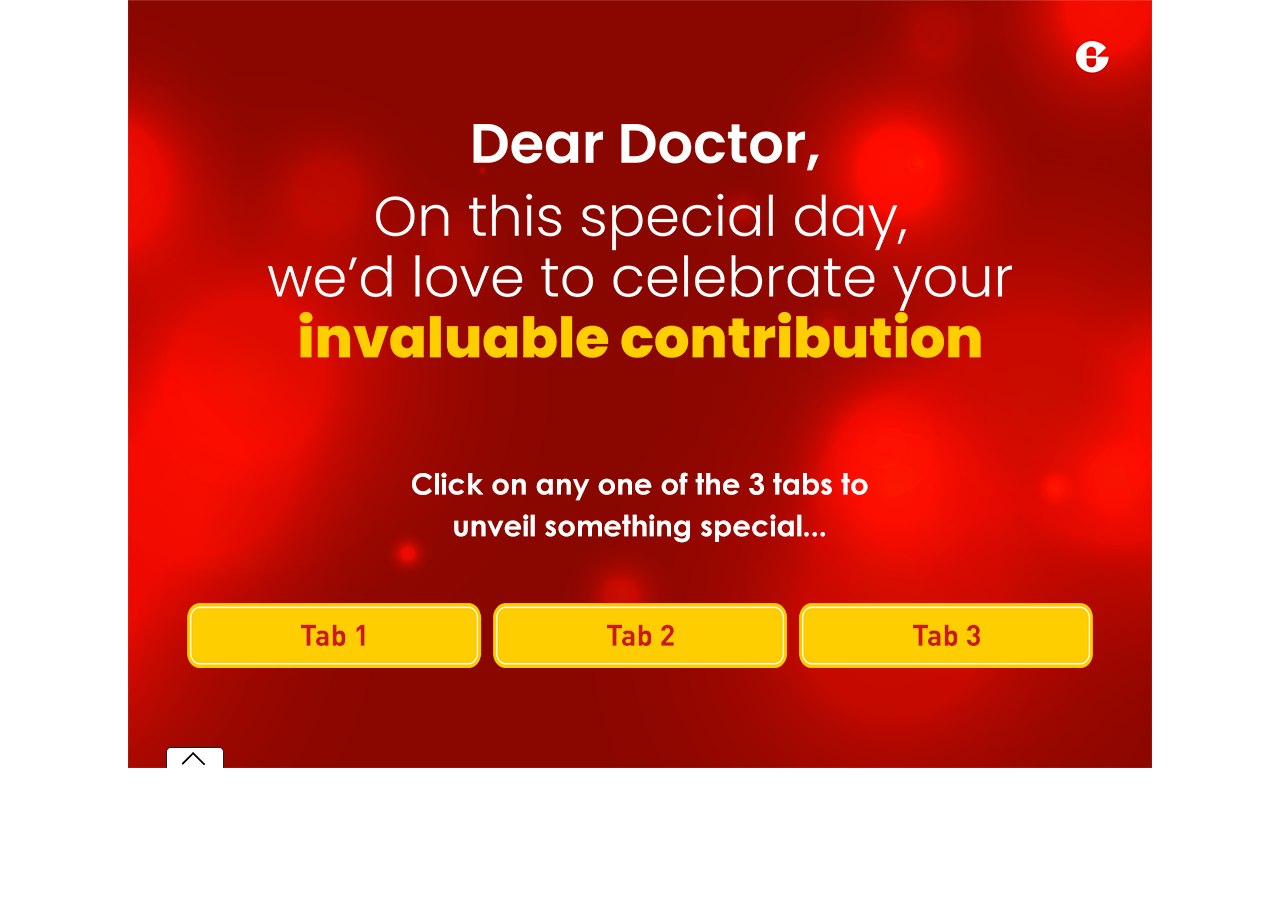
==== index.html @ d842394f "SpinWheel1" ====
<!DOCTYPE html>
<html lang="en">
<head>
<meta charset="UTF-8"/>
<meta http-equiv="cache-control" content="max-age=200"/>
<meta name="viewport" content="initial-scale=1, maximum-scale=1" />
<meta http-equiv="X-UA-Compatible" content="chrome=1">
<title>Telma-CT</title>
<link rel="stylesheet" type="text/css" href="animate.css" media="screen"/>
<link rel="stylesheet" type="text/css" href="global.css" media="screen"/>

<script src="jquery.min.js" type="text/javascript" language="javascript"></script>
<script src="jquery.mobile.custom.min.js" type="text/javascript" language="javascript"></script>
<script src="jquery.touchSwipe.min.js" type="text/javascript" language="javascript"></script>
</head>

<body>
<div id="wrapper" rel="1">
  <div class="menu"> <img src="menu.png" width="37" alt=""> </div>
  <div class="slide_arrow">
    <div class="left_arrow" ><img src="left_arrow.png" alt="previous icon" width="23" height="23" ></div>
    <div class="right_arrow" ><img src="right_arrow.png" alt="next icon" width="23" height="23"></div>
  </div>
  <div id="main_content"></div>
  <div class="reference active">
    <div class="box">
      <div class="slide_jumper">
		  <div class="slides"><img src="thumbs/01.png" alt=""></div>
          <div class="slides"><img src="thumbs/02.png" alt=""></div>
          <div class="slides"><img src="thumbs/03.png" alt=""></div>
          <div class="slides"><img src="thumbs/04.png" alt=""></div>     
      </div>
    </div>
    <div class="box_btn"></div>
  </div>
</div>
<div id="myconsole"></div>
<div id="click_through" > </div>
<script src="global.js" type="text/javascript" language="javascript"></script> 
<script>
var startTime = Date.now();
//step 1:
var temp = localStorage.getItem(currentContentId+"_"+contentName+"_slideNo_1");
	
	if(temp == null){			
			localStorage.setItem(currentContentId+"_"+contentName+"_slideNo_1" ,startTime);
			localStorage.setItem(currentContentId+"_"+contentName+"_totalTime_slideNo_1",0);
			//to capture start time of 1st slide in db format
			var startTime1InDBFormat = currentTimeInDatabaseFormat();
			//alert(startTime1InDBFormat);
			localStorage.setItem(currentContentId+"_"+contentName+"_StartTime_1" ,startTime1InDBFormat);	
	}
//step 1 ends here..

$(document).ready(function(){
  // jQuery(".next").bind(event, function(){
  //     document.location = 'VoltarenVAsb/VoltarenVAsb.html';
  //     });
var selectedContentPath = 'slide1/';
//  document.getElementById("main_content").innerHTML='<object type="text/html" width="1024px" height="768px" data="'+selectedContentPath+"Dlight1.htm"+'"></object>';

//custom slide additional code begins here....

if (typeof(localStorage.getItem("currentcustomslideflag"))!='undefined' && localStorage.getItem("currentcustomslideflag") =='true'){
	var custcomslideid = parseInt(localStorage.getItem("currentcontentcustomslideId")) ;
	
switch(custcomslideid){
	case 1:
	content='<link rel="stylesheet" type="text/css" href="slide1/slide1.css" media="screen"/><div class="background"><img src="slide1/Dashboard.png" width="1024" height="768" alt=""></div><div class="tab1" onclick="checkBtns(1)"><img src="slide1/Tab1.png"></div><div class="tab2" onclick="checkBtns(2)"><img src="slide1/Tab2.png"></div><div class="tab3" onclick="checkBtns(3)"><img src="slide1/Tab3.png"></div>';
	break;
	case 2:
	content='<link rel="stylesheet" type="text/css" href="slide2/slide2.css" media="screen"/><div class="background"><img src="slide2/Board.png" width="1024" height="768"></div><div class="button1" onclick="playVid1()"><img src="slide2/SpinIt1.png"></div><div class="video1"><video onended="myFunction()" id="startVideo" width="1024" height="768"><source src="slide2/Spin1.mp4" type="video/mp4"></video></div><div class="button2" onclick="playVid2()"><img src="slide2/SpinIt2.png"></div><div class="video2"><video onended="myFunction1()" id="midVideo" width="1024" height="768"><source src="slide2/Spin2.mp4" type="video/mp4"></video></div><div class="button3" onclick="playVid3()"><img src="slide2/SpinIt2.png"></div><div class="video3"><video onended="myFunction2()" id="endVideo" width="1024" height="768"><source src="slide2/Spin3.mp4" type="video/mp4"></video></div><audio id="success" src="slide2/Success.mp3" type="audio/mpeg"></audio><div class="success" onclick="brand()"><img src="slide2/Success.png" width="1024" height="768"></div><div class="brand"><img src="slide2/Brand.png" width="1024" height="768"></div>';
	break;
    case 3:
	content='<link rel="stylesheet" type="text/css" href="slide3/slide3.css" media="screen"/><div class="background"><img src="slide3/Board.png" width="1024" height="768"></div><div class="button1" onclick="playVid1()"><img src="slide3/SpinIt1.png"></div><div class="video1"><video onended="myFunction()" id="startVideo" width="1024" height="768"><source src="slide3/Spin1.mp4" type="video/mp4"></video></div><div class="button2" onclick="playVid2()"><img src="slide3/SpinIt2.png"></div><div class="video2"><video onended="myFunction1()" id="midVideo" width="1024" height="768"><source src="slide3/Spin2.mp4" type="video/mp4"></video></div><div class="button3" onclick="playVid3()"><img src="slide3/SpinIt2.png"></div><div class="video3"><video onended="myFunction2()" id="endVideo" width="1024" height="768"><source src="slide3/Spin3.mp4" type="video/mp4"></video></div><audio id="success" src="slide3/Success.mp3" type="audio/mpeg"></audio><div class="success" onclick="brand()"><img src="slide3/Success.png" width="1024" height="768"></div><div class="brand"><img src="slide3/Brand.png" width="1024" height="768"></div>';
	break;
	case 4:
	content='<link rel="stylesheet" type="text/css" href="slide4/slide4.css" media="screen"/><div class="background"><img src="slide4/Board.png" width="1024" height="768"></div><div class="button1" onclick="playVid1()"><img src="slide4/SpinIt1.png"></div><div class="video1"><video onended="myFunction()" id="startVideo" width="1024" height="768"><source src="slide4/Spin1.mp4" type="video/mp4"></video></div><div class="button2" onclick="playVid2()"><img src="slide4/SpinIt2.png"></div><div class="video2"><video onended="myFunction1()" id="midVideo" width="1024" height="768"><source src="slide4/Spin2.mp4" type="video/mp4"></video></div><div class="button3" onclick="playVid3()"><img src="slide4/SpinIt2.png"></div><div class="video3"><video onended="myFunction2()" id="endVideo" width="1024" height="768"><source src="slide4/Spin3.mp4" type="video/mp4"></video></div><audio id="success" src="slide4/Success.mp3" type="audio/mpeg"></audio><div class="success" onclick="brand()"><img src="slide4/Success.png" width="1024" height="768"></div><div class="brand"><img src="slide4/Brand.png" width="1024" height="768"></div>';
	break;
}

	$("#main_content").html(content);
	  localStorage.setItem("gotoNextPrevBrand" ,1);//if one than next if 2 than prev

//custom slide additional code ends here....	 
	 
}else{

$("#main_content").html('<link rel="stylesheet" type="text/css" href="slide1/slide1.css" media="screen"/><div class="background"><img src="slide1/Dashboard.png" width="1024" height="768" alt=""></div><div class="tab1" onclick="checkBtns(1)"><img src="slide1/Tab1.png"></div><div class="tab2" onclick="checkBtns(2)"><img src="slide1/Tab2.png"></div><div class="tab3" onclick="checkBtns(3)"><img src="slide1/Tab3.png"></div>');
}
});
</script> 

</body>
</html>
---- global.css ----
* {
	margin: 0px;
	padding: 0px;
}

body {
	background-color: #fff;
	font-family: 'DINOT', 'Helvetica Neue', sans-serif;
}
#container {
	position: absolute;
	width: 1280px;
	height: 726px;
	background-color: #232E3D;
	font-family: 'DINOT', 'Helvetica Neue', sans-serif;
	overflow: hidden;
}
.bg {
	position: absolute;
	background-position: center top;
	border: 1px solid #ddd;
}
h1, p {
	margin: 0;
	padding: 0;
}
h1 {
	font-family: 'DINOT Medium', 'Helvetica Neue', sans-serif;
	font-size: 19px;
	line-height: 22px;
}
p {
	font-family: 'DINOT Light', 'Helvetica Neue', sans-serif;
	font-size: 15px;
	line-height: 17px;
}
li {
	font-family: 'DINOT', 'Helvetica Neue', sans-serif;
}
sup {
	font-size: 0.5em;
	vertical-align: top;
	position: relative;
	top: 0.8em;
}
strong {
	font-weight: bold;
}
i, em {
	font-style: italic;
}

.clearfix:after {
	content: ".";
	display: block;
	clear: both;
	visibility: hidden;
	line-height: 0;
	height: 0;
}
.clearfix {
	display: inline-block;
}
html[xmlns] .clearfix {
	display: block;
}
* html .clearfix {
	height: 1%;
}
#wrapper {
	width: 100%;
	max-width: 1024px;
	height: 100%;
	min-height: 768px;
	margin: 0 auto;
	background-size: 100% auto;
	position: relative;
	overflow: hidden;
}
#wrapper .left_arrow, #wrapper .right_arrow {
	opacity: 0;
}
#wrapper:hover .left_arrow, #wrapper:hover .right_arrow {
	opacity: 1;
}
.bottomline {
	bottom: 40px;
	left: 120px;
	position: absolute;
}
#wrapper[rel~="2"] {
	width: 100%;
	max-width: 1024px;
	height: 100%;
	min-height: 768px;
	margin: 0 auto;
	background-size: 100% auto;
	position: relative;
	overflow: hidden;
}
.menu {
	position: absolute;
	left: 17px;
	top: 17px;
	display: none;
	visibility: visible;
}
.slide_arrow {
	position: relative;
	top: 380px;
	opacity: .8;
	display: block;
	z-index: 999;
	visibility: visible;
}
.left_arrow {
	float: left;
	position: absolute;
	left: 45px;
	cursor: pointer;
	z-index: 999;
	top: 3px;
	width: 27px;
	height: 52px;
	visibility: visible;
}
.right_arrow {
	float: right;
	position: absolute;
	right: 40px;
	cursor: pointer;
	z-index: 999;
	width: 27px;
	height: 52px;
	visibility: visible;
}
.reference {
	-webkit-transition-duration: 200ms;
	-webkit-transition-timing-function: ease-in;
	-webkit-transition-property: bottom;
}
.reference .box {
	position: absolute;
	width: 1024px;
	margin: 0 auto;
	padding: 0px 0px 0px;
	border: 1px solid #ccc;	
	-webkit-box-sizing: border-box;
	-moz-box-sizing: border-box;
	box-sizing: border-box;
	background: -moz-linear-gradient(top, rgba(252,255,244,0.9) 0%, rgba(251,254,244,0.9) 1%, rgba(234,234,234,0.9) 34%, rgba(196,196,196,0.9) 100%);
	background: -webkit-linear-gradient(top, rgba(252,255,244,0.9) 0%,rgba(251,254,244,0.9) 1%,rgba(234,234,234,0.9) 34%,rgba(196,196,196,0.9) 100%);
	background: linear-gradient(to bottom, rgba(252,255,244,0.9) 0%,rgba(251,254,244,0.9) 1%,rgba(234,234,234,0.9) 34%,rgba(196,196,196,0.9) 100%);
	filter: progid:DXImageTransform.Microsoft.gradient( startColorstr='#e6fcfff4', endColorstr='#e6c4c4c4',GradientType=0 );
	bottom: -25%;
	left: 0;
	overflow-x: auto;
	overflow-y: hidden;
	white-space: nowrap;
	-webkit-transition: bottom 5s, -webkit-transform 2s;
	transition: bottom 1s, -webkit-transform 2s;
	visibility: visible;
	z-index: 999;
}
.slide_jumper {
	height: 135px;
    overflow-x: auto;
    overflow-y: hidden;
    white-space: nowrap;
    padding: 10px 10px 10px 10px;
    box-shadow: inset 0px 0px 18px rgba(0, 0, 0, 0.35);
}
.slides {
	margin: 0 5px;
	display: inline-block;
	white-space: nowrap;
	width: 180px;
	vertical-align: top;
	padding: 4px;
	background-color: rgba(0, 163, 228, 0.4);
	box-sizing: border-box;
	-moz-box-sizing: border-box;
	-webkit-box-sizing: border-box;cursor:pointer;
}
.slides:first-child {
	margin-left: 5px;
}
.slides:last-child {
	margin-right: 0;
}
.slides.active {
	background-color: #0674bc;
}
.box_btn {
	background-color: #FFFFFF;
	background-image: url(open.png);
	background-position: 1px -1px;
	background-repeat: no-repeat;
	position: absolute;
	bottom: 0px;
	left: 38px;
	display: block;
	width: 56px;
	height: 20px;
	border-radius: 5px 5px 0 0;
	border: 1px solid #231F20;
	border-bottom: none;
	cursor:pointer;
	-webkit-transition: bottom 1s, -webkit-transform 2s;
	transition: bottom 1s, -webkit-transform 2s;
	visibility: visible;
	z-index: 999;
}
.reference.active {
	bottom: 0%;
}
.reference.active .box {
	bottom: 0;
}
.reference .box > .slide_jumper > .slides > img {
	width: 100%;
	display: block;
}
.active > .box_btn {
	background-image: url(close.png);
	bottom: 157px;
}
#myconsole {
	display: none;
	position: fixed;
	top: 0;
	left: 0;
	width: 25%;
	height: 150px;
	overflow: auto;
	border: 1px solid red;
	background-color: rgba(0,0,0,0.5);
	color: #ffffff;
}
---- slide1/slide1.css ----
* {
	margin: 0px;
	padding: 0px;
}

.background {
	position: absolute;
	width: 1024px;
	height: 768px;
	z-index: 1;
}

.tab1 {
	position: absolute;
  left: 59px;
  top: 603px;
  width: 295px;
  height: 65px;
	animation: zoomIn 0.5s;
    animation-delay: 0s;
    animation-fill-mode: both;
	z-index: 8;
}

.tab2 {
	position: absolute;
  left: 365px;
  top: 603px;
  width: 295px;
  height: 65px;
	animation: zoomIn 0.5s;
    animation-delay: 0s;
    animation-fill-mode: both;
	z-index: 8;
}

.tab3 {
	position: absolute;
  left: 670px;
  top: 603px;
  width: 295px;
  height: 65px;
	animation: zoomIn 0.5s;
    animation-delay: 0s;
    animation-fill-mode: both;
	z-index: 8;
}

@keyframes flashLong {
  0%,  100% {
    opacity: 0;
  }

  25%, 50%, 75% {
    opacity: 1;
  }
}
---- slide2/slide2.css ----
* {
	margin: 0px;
	padding: 0px;
}

.background {
	position: absolute;
	width: 1024px;
	height: 768px;
	z-index: 1;
}

.success {
	position: absolute;
	width: 1024px;
	height: 768px;
	display: none;
	z-index: 20;
}

.brand {
	position: absolute;
	width: 1024px;
	height: 768px;
	display: none;
	z-index: 25;
}

.button1 {
	position: absolute;
  left: 331px;
  top: 569px;
  width: 361px;
  height: 68px;
  	animation: pulse 1s infinite;
    animation-delay: 0s;
    animation-fill-mode: both;
	z-index: 777;
}

.video1 {
	position: absolute;
	width: 1024px;
	height: 670px;
	display: none;
	z-index:5;
}

.button2 {
	position: absolute;
  left: 739px;
  top: 263px;
  width: 193px;
  height: 143px;
	display: none;
	animation: pulse 1s infinite;
    animation-delay: 0s;
    animation-fill-mode: both;
	z-index: 888;
}

.video2 {
	position: absolute;
	width: 1024px;
	height: 670px;
	display: none;
	z-index:10;
}

.button3 {
	position: absolute;
  left: 739px;
  top: 263px;
  width: 193px;
  height: 143px;
	display: none;
	animation: pulse 1s infinite;
    animation-delay: 0s;
    animation-fill-mode: both;
	z-index: 999;
}

.video3 {
	position: absolute;
	width: 1024px;
	height: 670px;
	display: none;
	z-index:15;
}
---- slide3/slide3.css ----
* {
	margin: 0px;
	padding: 0px;
}

.background {
	position: absolute;
	width: 1024px;
	height: 768px;
	z-index: 1;
}

.success {
	position: absolute;
	width: 1024px;
	height: 768px;
	display: none;
	z-index: 20;
}

.brand {
	position: absolute;
	width: 1024px;
	height: 768px;
	display: none;
	z-index: 25;
}

.button1 {
	position: absolute;
  left: 331px;
  top: 569px;
  width: 361px;
  height: 68px;
  	animation: pulse 1s infinite;
    animation-delay: 0s;
    animation-fill-mode: both;
	z-index: 777;
}

.video1 {
	position: absolute;
	width: 1024px;
	height: 670px;
	display: none;
	z-index:5;
}

.button2 {
	position: absolute;
  left: 739px;
  top: 263px;
  width: 193px;
  height: 143px;
	display: none;
	animation: pulse 1s infinite;
    animation-delay: 0s;
    animation-fill-mode: both;
	z-index: 888;
}

.video2 {
	position: absolute;
	width: 1024px;
	height: 670px;
	display: none;
	z-index:10;
}

.button3 {
	position: absolute;
  left: 739px;
  top: 263px;
  width: 193px;
  height: 143px;
	display: none;
	animation: pulse 1s infinite;
    animation-delay: 0s;
    animation-fill-mode: both;
	z-index: 999;
}

.video3 {
	position: absolute;
	width: 1024px;
	height: 670px;
	display: none;
	z-index:15;
}
---- slide4/slide4.css ----
* {
	margin: 0px;
	padding: 0px;
}

.background {
	position: absolute;
	width: 1024px;
	height: 768px;
	z-index: 1;
}

.success {
	position: absolute;
	width: 1024px;
	height: 768px;
	display: none;
	z-index: 20;
}

.brand {
	position: absolute;
	width: 1024px;
	height: 768px;
	display: none;
	z-index: 25;
}

.button1 {
	position: absolute;
  left: 331px;
  top: 569px;
  width: 361px;
  height: 68px;
  	animation: pulse 1s infinite;
    animation-delay: 0s;
    animation-fill-mode: both;
	z-index: 777;
}

.video1 {
	position: absolute;
	width: 1024px;
	height: 670px;
	display: none;
	z-index:5;
}

.button2 {
	position: absolute;
  left: 739px;
  top: 263px;
  width: 193px;
  height: 143px;
	display: none;
	animation: pulse 1s infinite;
    animation-delay: 0s;
    animation-fill-mode: both;
	z-index: 888;
}

.video2 {
	position: absolute;
	width: 1024px;
	height: 670px;
	display: none;
	z-index:10;
}

.button3 {
	position: absolute;
  left: 739px;
  top: 263px;
  width: 193px;
  height: 143px;
	display: none;
	animation: pulse 1s infinite;
    animation-delay: 0s;
    animation-fill-mode: both;
	z-index: 999;
}

.video3 {
	position: absolute;
	width: 1024px;
	height: 670px;
	display: none;
	z-index:15;
}
---- slide1/slide1.css ----
* {
	margin: 0px;
	padding: 0px;
}

.background {
	position: absolute;
	width: 1024px;
	height: 768px;
	z-index: 1;
}

.tab1 {
	position: absolute;
  left: 59px;
  top: 603px;
  width: 295px;
  height: 65px;
	animation: zoomIn 0.5s;
    animation-delay: 0s;
    animation-fill-mode: both;
	z-index: 8;
}

.tab2 {
	position: absolute;
  left: 365px;
  top: 603px;
  width: 295px;
  height: 65px;
	animation: zoomIn 0.5s;
    animation-delay: 0s;
    animation-fill-mode: both;
	z-index: 8;
}

.tab3 {
	position: absolute;
  left: 670px;
  top: 603px;
  width: 295px;
  height: 65px;
	animation: zoomIn 0.5s;
    animation-delay: 0s;
    animation-fill-mode: both;
	z-index: 8;
}

@keyframes flashLong {
  0%,  100% {
    opacity: 0;
  }

  25%, 50%, 75% {
    opacity: 1;
  }
}
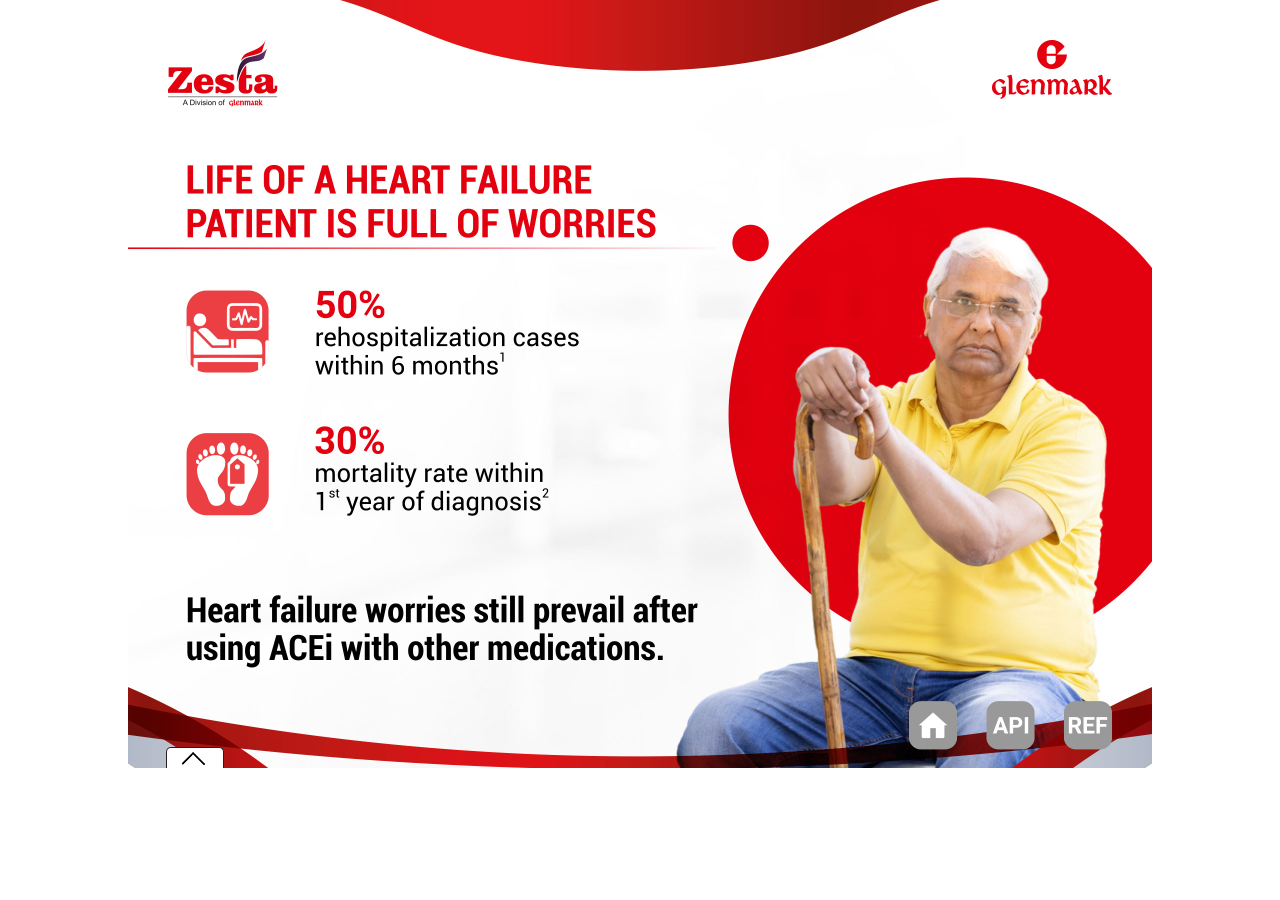
==== commit ff01beb2: "SacuVD" ====
--- a/index.html
+++ b/index.html
@@ -5,7 +5,7 @@
 <meta http-equiv="cache-control" content="max-age=200"/>
 <meta name="viewport" content="initial-scale=1, maximum-scale=1" />
 <meta http-equiv="X-UA-Compatible" content="chrome=1">
-<title>Telma-CT</title>
+<title>Glenmark</title>
 <link rel="stylesheet" type="text/css" href="animate.css" media="screen"/>
 <link rel="stylesheet" type="text/css" href="global.css" media="screen"/>
 
@@ -16,7 +16,6 @@
 
 <body>
 <div id="wrapper" rel="1">
-  <div class="menu"> <img src="menu.png" width="37" alt=""> </div>
   <div class="slide_arrow">
     <div class="left_arrow" ><img src="left_arrow.png" alt="previous icon" width="23" height="23" ></div>
     <div class="right_arrow" ><img src="right_arrow.png" alt="next icon" width="23" height="23"></div>
@@ -28,7 +27,11 @@
 		  <div class="slides"><img src="thumbs/01.png" alt=""></div>
           <div class="slides"><img src="thumbs/02.png" alt=""></div>
           <div class="slides"><img src="thumbs/03.png" alt=""></div>
-          <div class="slides"><img src="thumbs/04.png" alt=""></div>     
+          <div class="slides"><img src="thumbs/04.png" alt=""></div>
+          <div class="slides"><img src="thumbs/05.png" alt=""></div>
+          <div class="slides"><img src="thumbs/06.png" alt=""></div>
+          <div class="slides"><img src="thumbs/07.png" alt=""></div>
+          <div class="slides"><img src="thumbs/08.png" alt=""></div>
       </div>
     </div>
     <div class="box_btn"></div>
@@ -66,16 +69,28 @@
 	
 switch(custcomslideid){
 	case 1:
-	content='<link rel="stylesheet" type="text/css" href="slide1/slide1.css" media="screen"/><div class="background"><img src="slide1/Dashboard.png" width="1024" height="768" alt=""></div><div class="tab1" onclick="checkBtns(1)"><img src="slide1/Tab1.png"></div><div class="tab2" onclick="checkBtns(2)"><img src="slide1/Tab2.png"></div><div class="tab3" onclick="checkBtns(3)"><img src="slide1/Tab3.png"></div>';
+	content='<link rel="stylesheet" type="text/css" href="slide1/slide1.css" media="screen"/><div class="background"><img src="slide1/1.jpg" width="1024" height="768" alt=""></div><div class="hit_1"><img src="slide8/3.png" width="1024" height="768" alt=""/></div><div class="hit_pop1" onclick="hit_pop1()"></div><div class="hit_2"><img src="slide1/2.png" width="1024" height="768" alt=""/></div><div class="hit_pop2" onclick="hit_pop2()"></div><div class="hit_close1" onclick="hit_close1()"></div><div class="takeCover" onclick="takeCover();"></div>';
 	break;
 	case 2:
-	content='<link rel="stylesheet" type="text/css" href="slide2/slide2.css" media="screen"/><div class="background"><img src="slide2/Board.png" width="1024" height="768"></div><div class="button1" onclick="playVid1()"><img src="slide2/SpinIt1.png"></div><div class="video1"><video onended="myFunction()" id="startVideo" width="1024" height="768"><source src="slide2/Spin1.mp4" type="video/mp4"></video></div><div class="button2" onclick="playVid2()"><img src="slide2/SpinIt2.png"></div><div class="video2"><video onended="myFunction1()" id="midVideo" width="1024" height="768"><source src="slide2/Spin2.mp4" type="video/mp4"></video></div><div class="button3" onclick="playVid3()"><img src="slide2/SpinIt2.png"></div><div class="video3"><video onended="myFunction2()" id="endVideo" width="1024" height="768"><source src="slide2/Spin3.mp4" type="video/mp4"></video></div><audio id="success" src="slide2/Success.mp3" type="audio/mpeg"></audio><div class="success" onclick="brand()"><img src="slide2/Success.png" width="1024" height="768"></div><div class="brand"><img src="slide2/Brand.png" width="1024" height="768"></div>';
+	content='<link rel="stylesheet" type="text/css" href="slide1/slide1.css" media="screen"/><div class="background"><img src="slide2/1.jpg" width="1024" height="768" alt=""></div><div class="hit_1"><img src="slide8/3.png" width="1024" height="768" alt=""/></div><div class="hit_pop1" onclick="hit_pop1()"></div><div class="hit_2"><img src="slide2/2.png" width="1024" height="768" alt=""/></div><div class="hit_pop2" onclick="hit_pop2()"></div><div class="hit_close1" onclick="hit_close1()"></div><div class="takeCover" onclick="takeCover();"></div>';
 	break;
-    case 3:
-	content='<link rel="stylesheet" type="text/css" href="slide3/slide3.css" media="screen"/><div class="background"><img src="slide3/Board.png" width="1024" height="768"></div><div class="button1" onclick="playVid1()"><img src="slide3/SpinIt1.png"></div><div class="video1"><video onended="myFunction()" id="startVideo" width="1024" height="768"><source src="slide3/Spin1.mp4" type="video/mp4"></video></div><div class="button2" onclick="playVid2()"><img src="slide3/SpinIt2.png"></div><div class="video2"><video onended="myFunction1()" id="midVideo" width="1024" height="768"><source src="slide3/Spin2.mp4" type="video/mp4"></video></div><div class="button3" onclick="playVid3()"><img src="slide3/SpinIt2.png"></div><div class="video3"><video onended="myFunction2()" id="endVideo" width="1024" height="768"><source src="slide3/Spin3.mp4" type="video/mp4"></video></div><audio id="success" src="slide3/Success.mp3" type="audio/mpeg"></audio><div class="success" onclick="brand()"><img src="slide3/Success.png" width="1024" height="768"></div><div class="brand"><img src="slide3/Brand.png" width="1024" height="768"></div>';
+	case 3:
+	content='<link rel="stylesheet" type="text/css" href="slide1/slide1.css" media="screen"/><div class="background"><img src="slide3/1.jpg" width="1024" height="768" alt=""></div><div class="hit_1"><img src="slide8/3.png" width="1024" height="768" alt=""/></div><div class="hit_pop1" onclick="hit_pop1()"></div><div class="hit_2"><img src="slide3/2.png" width="1024" height="768" alt=""/></div><div class="hit_pop2" onclick="hit_pop2()"></div><div class="hit_close1" onclick="hit_close1()"></div><div class="takeCover" onclick="takeCover();"></div>';
 	break;
 	case 4:
-	content='<link rel="stylesheet" type="text/css" href="slide4/slide4.css" media="screen"/><div class="background"><img src="slide4/Board.png" width="1024" height="768"></div><div class="button1" onclick="playVid1()"><img src="slide4/SpinIt1.png"></div><div class="video1"><video onended="myFunction()" id="startVideo" width="1024" height="768"><source src="slide4/Spin1.mp4" type="video/mp4"></video></div><div class="button2" onclick="playVid2()"><img src="slide4/SpinIt2.png"></div><div class="video2"><video onended="myFunction1()" id="midVideo" width="1024" height="768"><source src="slide4/Spin2.mp4" type="video/mp4"></video></div><div class="button3" onclick="playVid3()"><img src="slide4/SpinIt2.png"></div><div class="video3"><video onended="myFunction2()" id="endVideo" width="1024" height="768"><source src="slide4/Spin3.mp4" type="video/mp4"></video></div><audio id="success" src="slide4/Success.mp3" type="audio/mpeg"></audio><div class="success" onclick="brand()"><img src="slide4/Success.png" width="1024" height="768"></div><div class="brand"><img src="slide4/Brand.png" width="1024" height="768"></div>';
+	content='<link rel="stylesheet" type="text/css" href="slide1/slide1.css" media="screen"/><div class="background"><img src="slide4/1.jpg" width="1024" height="768" alt=""></div><div class="hit_1"><img src="slide8/3.png" width="1024" height="768" alt=""/></div><div class="hit_pop1" onclick="hit_pop1()"></div><div class="hit_2"><img src="slide4/2.png" width="1024" height="768" alt=""/></div><div class="hit_pop2" onclick="hit_pop2()"></div><div class="hit_close1" onclick="hit_close1()"></div><div class="takeCover" onclick="takeCover();"></div>';
+	break;
+	case 5:
+	content='<link rel="stylesheet" type="text/css" href="slide1/slide1.css" media="screen"/><div class="background"><img src="slide5/1.jpg" width="1024" height="768" alt=""></div><div class="hit_1"><img src="slide8/3.png" width="1024" height="768" alt=""/></div><div class="hit_pop1" onclick="hit_pop1()"></div><div class="hit_close1" onclick="hit_close1()"></div><div class="takeCover" onclick="takeCover();"></div>';
+	break;
+	case 6:
+	content='<link rel="stylesheet" type="text/css" href="slide1/slide1.css" media="screen"/><div class="background"><img src="slide6/1.jpg" width="1024" height="768" alt=""></div><div class="hit_1"><img src="slide8/3.png" width="1024" height="768" alt=""/></div><div class="hit_pop1" onclick="hit_pop1()"></div><div class="hit_close1" onclick="hit_close1()"></div><div class="takeCover" onclick="takeCover();"></div>';
+	break;
+	case 7:
+	content='<link rel="stylesheet" type="text/css" href="slide1/slide1.css" media="screen"/><div class="background"><img src="slide7/1.jpg" width="1024" height="768" alt=""></div><div class="hit_1"><img src="slide8/3.png" width="1024" height="768" alt=""/></div><div class="hit_pop1" onclick="hit_pop1()"></div><div class="hit_3"><img src="slide7/2.png" width="1024" height="768" alt=""/></div><div class="hit_pop3" onclick="hit_pop3()"></div><div class="hit_4"><img src="slide7/3.png" width="1024" height="768" alt=""/></div><div class="hit_pop4" onclick="hit_pop4()"></div><div class="hit_close1" onclick="hit_close1()"></div><div class="takeCover" onclick="takeCover();"></div>';
+	break;
+	case 8:
+	content='<link rel="stylesheet" type="text/css" href="slide1/slide1.css" media="screen"/><div class="background"><img src="slide8/1.jpg" width="1024" height="768" alt=""></div><div class="hit_1"><img src="slide8/3.png" width="1024" height="768" alt=""/></div><div class="hit_pop1" onclick="hit_pop1()"></div><div class="hit_2"><img src="slide8/2.png" width="1024" height="768" alt=""/></div><div class="hit_pop2" onclick="hit_pop2()"></div><div class="hit_close1" onclick="hit_close1()"></div><div class="takeCover" onclick="takeCover();"></div>';
 	break;
 }
 
@@ -86,7 +101,7 @@
 	 
 }else{
 
-$("#main_content").html('<link rel="stylesheet" type="text/css" href="slide1/slide1.css" media="screen"/><div class="background"><img src="slide1/Dashboard.png" width="1024" height="768" alt=""></div><div class="tab1" onclick="checkBtns(1)"><img src="slide1/Tab1.png"></div><div class="tab2" onclick="checkBtns(2)"><img src="slide1/Tab2.png"></div><div class="tab3" onclick="checkBtns(3)"><img src="slide1/Tab3.png"></div>');
+$("#main_content").html('<link rel="stylesheet" type="text/css" href="slide1/slide1.css" media="screen"/><div class="background"><img src="slide1/1.jpg" width="1024" height="768" alt=""></div><div class="hit_1"><img src="slide8/3.png" width="1024" height="768" alt=""/></div><div class="hit_pop1" onclick="hit_pop1()"></div><div class="hit_2"><img src="slide1/2.png" width="1024" height="768" alt=""/></div><div class="hit_pop2" onclick="hit_pop2()"></div><div class="hit_close1" onclick="hit_close1()"></div><div class="takeCover" onclick="takeCover();"></div>');
 }
 });
 </script> 
--- a/slide1/slide1.css
+++ b/slide1/slide1.css
@@ -10,48 +10,99 @@
 	z-index: 1;
 }
 
-.tab1 {
+.takeCover {
 	position: absolute;
-  left: 59px;
-  top: 603px;
-  width: 295px;
-  height: 65px;
-	animation: zoomIn 0.5s;
-    animation-delay: 0s;
-    animation-fill-mode: both;
-	z-index: 8;
+  left: 767px;
+  top: 653px;
+  width: 75px;
+  height: 115px;
+	z-index: 10;
 }
 
-.tab2 {
-	position: absolute;
-  left: 365px;
-  top: 603px;
-  width: 295px;
-  height: 65px;
-	animation: zoomIn 0.5s;
-    animation-delay: 0s;
-    animation-fill-mode: both;
-	z-index: 8;
+.hit_1, .hit_2, .hit_3, .hit_4, .hit_5, .hit_6, .hit_7, .hit_8  {
+  position: absolute;
+  width: 1024px;
+  height: 768px;
+  display: none;
+  z-index: 15;
 }
 
-.tab3 {
+.hit_pop1 {
 	position: absolute;
-  left: 670px;
-  top: 603px;
-  width: 295px;
-  height: 65px;
-	animation: zoomIn 0.5s;
-    animation-delay: 0s;
-    animation-fill-mode: both;
-	z-index: 8;
+  left: 845px;
+  top: 653px;
+  width: 75px;
+  height: 115px;
+	z-index: 10;
 }
 
-@keyframes flashLong {
-  0%,  100% {
-    opacity: 0;
-  }
+.hit_pop2 {
+	position: absolute;
+  left: 923px;
+  top: 653px;
+  width: 75px;
+  height: 115px;
+	z-index: 10;
+}
 
-  25%, 50%, 75% {
-    opacity: 1;
-  }
+.hit_pop3 {
+	position: absolute;
+  left: 120px;
+  top: 462px;
+  width: 323px;
+  height: 221px;
+	z-index: 10;
 }
+
+.hit_pop4 {
+	position: absolute;
+  left: 595px;
+  top: 462px;
+  width: 323px;
+  height: 221px;
+	z-index: 10;
+}
+
+.hit_pop5 {
+	position: absolute;
+  left: 732px;
+  top: 410px;
+  width: 232px;
+  height: 62px;
+	z-index: 10;
+}
+
+.hit_pop6 {
+	position: absolute;
+  left: 732px;
+  top: 484px;
+  width: 232px;
+  height: 62px;
+	z-index: 10;
+}
+
+.hit_pop7 {
+	position: absolute;
+  left: 732px;
+  top: 559px;
+  width: 232px;
+  height: 62px;
+	z-index: 10;
+}
+
+.hit_pop8 {
+	position: absolute;
+  left: 612px;
+  top: 629px;
+  width: 232px;
+  height: 62px;
+	z-index: 10;
+}
+
+.hit_close1 {
+	position: absolute;
+	width: 1024px;
+	height: 768px;
+	display: none;
+	z-index: 20;
+}--- a/slide1/slide1.css
+++ b/slide1/slide1.css
@@ -10,48 +10,99 @@
 	z-index: 1;
 }
 
-.tab1 {
+.takeCover {
 	position: absolute;
-  left: 59px;
-  top: 603px;
-  width: 295px;
-  height: 65px;
-	animation: zoomIn 0.5s;
-    animation-delay: 0s;
-    animation-fill-mode: both;
-	z-index: 8;
+  left: 767px;
+  top: 653px;
+  width: 75px;
+  height: 115px;
+	z-index: 10;
 }
 
-.tab2 {
-	position: absolute;
-  left: 365px;
-  top: 603px;
-  width: 295px;
-  height: 65px;
-	animation: zoomIn 0.5s;
-    animation-delay: 0s;
-    animation-fill-mode: both;
-	z-index: 8;
+.hit_1, .hit_2, .hit_3, .hit_4, .hit_5, .hit_6, .hit_7, .hit_8  {
+  position: absolute;
+  width: 1024px;
+  height: 768px;
+  display: none;
+  z-index: 15;
 }
 
-.tab3 {
+.hit_pop1 {
 	position: absolute;
-  left: 670px;
-  top: 603px;
-  width: 295px;
-  height: 65px;
-	animation: zoomIn 0.5s;
-    animation-delay: 0s;
-    animation-fill-mode: both;
-	z-index: 8;
+  left: 845px;
+  top: 653px;
+  width: 75px;
+  height: 115px;
+	z-index: 10;
 }
 
-@keyframes flashLong {
-  0%,  100% {
-    opacity: 0;
-  }
+.hit_pop2 {
+	position: absolute;
+  left: 923px;
+  top: 653px;
+  width: 75px;
+  height: 115px;
+	z-index: 10;
+}
 
-  25%, 50%, 75% {
-    opacity: 1;
-  }
+.hit_pop3 {
+	position: absolute;
+  left: 120px;
+  top: 462px;
+  width: 323px;
+  height: 221px;
+	z-index: 10;
 }
+
+.hit_pop4 {
+	position: absolute;
+  left: 595px;
+  top: 462px;
+  width: 323px;
+  height: 221px;
+	z-index: 10;
+}
+
+.hit_pop5 {
+	position: absolute;
+  left: 732px;
+  top: 410px;
+  width: 232px;
+  height: 62px;
+	z-index: 10;
+}
+
+.hit_pop6 {
+	position: absolute;
+  left: 732px;
+  top: 484px;
+  width: 232px;
+  height: 62px;
+	z-index: 10;
+}
+
+.hit_pop7 {
+	position: absolute;
+  left: 732px;
+  top: 559px;
+  width: 232px;
+  height: 62px;
+	z-index: 10;
+}
+
+.hit_pop8 {
+	position: absolute;
+  left: 612px;
+  top: 629px;
+  width: 232px;
+  height: 62px;
+	z-index: 10;
+}
+
+.hit_close1 {
+	position: absolute;
+	width: 1024px;
+	height: 768px;
+	display: none;
+	z-index: 20;
+}--- a/slide1/slide1.css
+++ b/slide1/slide1.css
@@ -10,48 +10,99 @@
 	z-index: 1;
 }
 
-.tab1 {
+.takeCover {
 	position: absolute;
-  left: 59px;
-  top: 603px;
-  width: 295px;
-  height: 65px;
-	animation: zoomIn 0.5s;
-    animation-delay: 0s;
-    animation-fill-mode: both;
-	z-index: 8;
+  left: 767px;
+  top: 653px;
+  width: 75px;
+  height: 115px;
+	z-index: 10;
 }
 
-.tab2 {
-	position: absolute;
-  left: 365px;
-  top: 603px;
-  width: 295px;
-  height: 65px;
-	animation: zoomIn 0.5s;
-    animation-delay: 0s;
-    animation-fill-mode: both;
-	z-index: 8;
+.hit_1, .hit_2, .hit_3, .hit_4, .hit_5, .hit_6, .hit_7, .hit_8  {
+  position: absolute;
+  width: 1024px;
+  height: 768px;
+  display: none;
+  z-index: 15;
 }
 
-.tab3 {
+.hit_pop1 {
 	position: absolute;
-  left: 670px;
-  top: 603px;
-  width: 295px;
-  height: 65px;
-	animation: zoomIn 0.5s;
-    animation-delay: 0s;
-    animation-fill-mode: both;
-	z-index: 8;
+  left: 845px;
+  top: 653px;
+  width: 75px;
+  height: 115px;
+	z-index: 10;
 }
 
-@keyframes flashLong {
-  0%,  100% {
-    opacity: 0;
-  }
+.hit_pop2 {
+	position: absolute;
+  left: 923px;
+  top: 653px;
+  width: 75px;
+  height: 115px;
+	z-index: 10;
+}
 
-  25%, 50%, 75% {
-    opacity: 1;
-  }
+.hit_pop3 {
+	position: absolute;
+  left: 120px;
+  top: 462px;
+  width: 323px;
+  height: 221px;
+	z-index: 10;
 }
+
+.hit_pop4 {
+	position: absolute;
+  left: 595px;
+  top: 462px;
+  width: 323px;
+  height: 221px;
+	z-index: 10;
+}
+
+.hit_pop5 {
+	position: absolute;
+  left: 732px;
+  top: 410px;
+  width: 232px;
+  height: 62px;
+	z-index: 10;
+}
+
+.hit_pop6 {
+	position: absolute;
+  left: 732px;
+  top: 484px;
+  width: 232px;
+  height: 62px;
+	z-index: 10;
+}
+
+.hit_pop7 {
+	position: absolute;
+  left: 732px;
+  top: 559px;
+  width: 232px;
+  height: 62px;
+	z-index: 10;
+}
+
+.hit_pop8 {
+	position: absolute;
+  left: 612px;
+  top: 629px;
+  width: 232px;
+  height: 62px;
+	z-index: 10;
+}
+
+.hit_close1 {
+	position: absolute;
+	width: 1024px;
+	height: 768px;
+	display: none;
+	z-index: 20;
+}--- a/slide1/slide1.css
+++ b/slide1/slide1.css
@@ -10,48 +10,99 @@
 	z-index: 1;
 }
 
-.tab1 {
+.takeCover {
 	position: absolute;
-  left: 59px;
-  top: 603px;
-  width: 295px;
-  height: 65px;
-	animation: zoomIn 0.5s;
-    animation-delay: 0s;
-    animation-fill-mode: both;
-	z-index: 8;
+  left: 767px;
+  top: 653px;
+  width: 75px;
+  height: 115px;
+	z-index: 10;
 }
 
-.tab2 {
-	position: absolute;
-  left: 365px;
-  top: 603px;
-  width: 295px;
-  height: 65px;
-	animation: zoomIn 0.5s;
-    animation-delay: 0s;
-    animation-fill-mode: both;
-	z-index: 8;
+.hit_1, .hit_2, .hit_3, .hit_4, .hit_5, .hit_6, .hit_7, .hit_8  {
+  position: absolute;
+  width: 1024px;
+  height: 768px;
+  display: none;
+  z-index: 15;
 }
 
-.tab3 {
+.hit_pop1 {
 	position: absolute;
-  left: 670px;
-  top: 603px;
-  width: 295px;
-  height: 65px;
-	animation: zoomIn 0.5s;
-    animation-delay: 0s;
-    animation-fill-mode: both;
-	z-index: 8;
+  left: 845px;
+  top: 653px;
+  width: 75px;
+  height: 115px;
+	z-index: 10;
 }
 
-@keyframes flashLong {
-  0%,  100% {
-    opacity: 0;
-  }
+.hit_pop2 {
+	position: absolute;
+  left: 923px;
+  top: 653px;
+  width: 75px;
+  height: 115px;
+	z-index: 10;
+}
 
-  25%, 50%, 75% {
-    opacity: 1;
-  }
+.hit_pop3 {
+	position: absolute;
+  left: 120px;
+  top: 462px;
+  width: 323px;
+  height: 221px;
+	z-index: 10;
 }
+
+.hit_pop4 {
+	position: absolute;
+  left: 595px;
+  top: 462px;
+  width: 323px;
+  height: 221px;
+	z-index: 10;
+}
+
+.hit_pop5 {
+	position: absolute;
+  left: 732px;
+  top: 410px;
+  width: 232px;
+  height: 62px;
+	z-index: 10;
+}
+
+.hit_pop6 {
+	position: absolute;
+  left: 732px;
+  top: 484px;
+  width: 232px;
+  height: 62px;
+	z-index: 10;
+}
+
+.hit_pop7 {
+	position: absolute;
+  left: 732px;
+  top: 559px;
+  width: 232px;
+  height: 62px;
+	z-index: 10;
+}
+
+.hit_pop8 {
+	position: absolute;
+  left: 612px;
+  top: 629px;
+  width: 232px;
+  height: 62px;
+	z-index: 10;
+}
+
+.hit_close1 {
+	position: absolute;
+	width: 1024px;
+	height: 768px;
+	display: none;
+	z-index: 20;
+}--- a/slide1/slide1.css
+++ b/slide1/slide1.css
@@ -10,48 +10,99 @@
 	z-index: 1;
 }
 
-.tab1 {
+.takeCover {
 	position: absolute;
-  left: 59px;
-  top: 603px;
-  width: 295px;
-  height: 65px;
-	animation: zoomIn 0.5s;
-    animation-delay: 0s;
-    animation-fill-mode: both;
-	z-index: 8;
+  left: 767px;
+  top: 653px;
+  width: 75px;
+  height: 115px;
+	z-index: 10;
 }
 
-.tab2 {
-	position: absolute;
-  left: 365px;
-  top: 603px;
-  width: 295px;
-  height: 65px;
-	animation: zoomIn 0.5s;
-    animation-delay: 0s;
-    animation-fill-mode: both;
-	z-index: 8;
+.hit_1, .hit_2, .hit_3, .hit_4, .hit_5, .hit_6, .hit_7, .hit_8  {
+  position: absolute;
+  width: 1024px;
+  height: 768px;
+  display: none;
+  z-index: 15;
 }
 
-.tab3 {
+.hit_pop1 {
 	position: absolute;
-  left: 670px;
-  top: 603px;
-  width: 295px;
-  height: 65px;
-	animation: zoomIn 0.5s;
-    animation-delay: 0s;
-    animation-fill-mode: both;
-	z-index: 8;
+  left: 845px;
+  top: 653px;
+  width: 75px;
+  height: 115px;
+	z-index: 10;
 }
 
-@keyframes flashLong {
-  0%,  100% {
-    opacity: 0;
-  }
+.hit_pop2 {
+	position: absolute;
+  left: 923px;
+  top: 653px;
+  width: 75px;
+  height: 115px;
+	z-index: 10;
+}
 
-  25%, 50%, 75% {
-    opacity: 1;
-  }
+.hit_pop3 {
+	position: absolute;
+  left: 120px;
+  top: 462px;
+  width: 323px;
+  height: 221px;
+	z-index: 10;
 }
+
+.hit_pop4 {
+	position: absolute;
+  left: 595px;
+  top: 462px;
+  width: 323px;
+  height: 221px;
+	z-index: 10;
+}
+
+.hit_pop5 {
+	position: absolute;
+  left: 732px;
+  top: 410px;
+  width: 232px;
+  height: 62px;
+	z-index: 10;
+}
+
+.hit_pop6 {
+	position: absolute;
+  left: 732px;
+  top: 484px;
+  width: 232px;
+  height: 62px;
+	z-index: 10;
+}
+
+.hit_pop7 {
+	position: absolute;
+  left: 732px;
+  top: 559px;
+  width: 232px;
+  height: 62px;
+	z-index: 10;
+}
+
+.hit_pop8 {
+	position: absolute;
+  left: 612px;
+  top: 629px;
+  width: 232px;
+  height: 62px;
+	z-index: 10;
+}
+
+.hit_close1 {
+	position: absolute;
+	width: 1024px;
+	height: 768px;
+	display: none;
+	z-index: 20;
+}--- a/slide1/slide1.css
+++ b/slide1/slide1.css
@@ -10,48 +10,99 @@
 	z-index: 1;
 }
 
-.tab1 {
+.takeCover {
 	position: absolute;
-  left: 59px;
-  top: 603px;
-  width: 295px;
-  height: 65px;
-	animation: zoomIn 0.5s;
-    animation-delay: 0s;
-    animation-fill-mode: both;
-	z-index: 8;
+  left: 767px;
+  top: 653px;
+  width: 75px;
+  height: 115px;
+	z-index: 10;
 }
 
-.tab2 {
-	position: absolute;
-  left: 365px;
-  top: 603px;
-  width: 295px;
-  height: 65px;
-	animation: zoomIn 0.5s;
-    animation-delay: 0s;
-    animation-fill-mode: both;
-	z-index: 8;
+.hit_1, .hit_2, .hit_3, .hit_4, .hit_5, .hit_6, .hit_7, .hit_8  {
+  position: absolute;
+  width: 1024px;
+  height: 768px;
+  display: none;
+  z-index: 15;
 }
 
-.tab3 {
+.hit_pop1 {
 	position: absolute;
-  left: 670px;
-  top: 603px;
-  width: 295px;
-  height: 65px;
-	animation: zoomIn 0.5s;
-    animation-delay: 0s;
-    animation-fill-mode: both;
-	z-index: 8;
+  left: 845px;
+  top: 653px;
+  width: 75px;
+  height: 115px;
+	z-index: 10;
 }
 
-@keyframes flashLong {
-  0%,  100% {
-    opacity: 0;
-  }
+.hit_pop2 {
+	position: absolute;
+  left: 923px;
+  top: 653px;
+  width: 75px;
+  height: 115px;
+	z-index: 10;
+}
 
-  25%, 50%, 75% {
-    opacity: 1;
-  }
+.hit_pop3 {
+	position: absolute;
+  left: 120px;
+  top: 462px;
+  width: 323px;
+  height: 221px;
+	z-index: 10;
 }
+
+.hit_pop4 {
+	position: absolute;
+  left: 595px;
+  top: 462px;
+  width: 323px;
+  height: 221px;
+	z-index: 10;
+}
+
+.hit_pop5 {
+	position: absolute;
+  left: 732px;
+  top: 410px;
+  width: 232px;
+  height: 62px;
+	z-index: 10;
+}
+
+.hit_pop6 {
+	position: absolute;
+  left: 732px;
+  top: 484px;
+  width: 232px;
+  height: 62px;
+	z-index: 10;
+}
+
+.hit_pop7 {
+	position: absolute;
+  left: 732px;
+  top: 559px;
+  width: 232px;
+  height: 62px;
+	z-index: 10;
+}
+
+.hit_pop8 {
+	position: absolute;
+  left: 612px;
+  top: 629px;
+  width: 232px;
+  height: 62px;
+	z-index: 10;
+}
+
+.hit_close1 {
+	position: absolute;
+	width: 1024px;
+	height: 768px;
+	display: none;
+	z-index: 20;
+}--- a/slide1/slide1.css
+++ b/slide1/slide1.css
@@ -10,48 +10,99 @@
 	z-index: 1;
 }
 
-.tab1 {
+.takeCover {
 	position: absolute;
-  left: 59px;
-  top: 603px;
-  width: 295px;
-  height: 65px;
-	animation: zoomIn 0.5s;
-    animation-delay: 0s;
-    animation-fill-mode: both;
-	z-index: 8;
+  left: 767px;
+  top: 653px;
+  width: 75px;
+  height: 115px;
+	z-index: 10;
 }
 
-.tab2 {
-	position: absolute;
-  left: 365px;
-  top: 603px;
-  width: 295px;
-  height: 65px;
-	animation: zoomIn 0.5s;
-    animation-delay: 0s;
-    animation-fill-mode: both;
-	z-index: 8;
+.hit_1, .hit_2, .hit_3, .hit_4, .hit_5, .hit_6, .hit_7, .hit_8  {
+  position: absolute;
+  width: 1024px;
+  height: 768px;
+  display: none;
+  z-index: 15;
 }
 
-.tab3 {
+.hit_pop1 {
 	position: absolute;
-  left: 670px;
-  top: 603px;
-  width: 295px;
-  height: 65px;
-	animation: zoomIn 0.5s;
-    animation-delay: 0s;
-    animation-fill-mode: both;
-	z-index: 8;
+  left: 845px;
+  top: 653px;
+  width: 75px;
+  height: 115px;
+	z-index: 10;
 }
 
-@keyframes flashLong {
-  0%,  100% {
-    opacity: 0;
-  }
+.hit_pop2 {
+	position: absolute;
+  left: 923px;
+  top: 653px;
+  width: 75px;
+  height: 115px;
+	z-index: 10;
+}
 
-  25%, 50%, 75% {
-    opacity: 1;
-  }
+.hit_pop3 {
+	position: absolute;
+  left: 120px;
+  top: 462px;
+  width: 323px;
+  height: 221px;
+	z-index: 10;
 }
+
+.hit_pop4 {
+	position: absolute;
+  left: 595px;
+  top: 462px;
+  width: 323px;
+  height: 221px;
+	z-index: 10;
+}
+
+.hit_pop5 {
+	position: absolute;
+  left: 732px;
+  top: 410px;
+  width: 232px;
+  height: 62px;
+	z-index: 10;
+}
+
+.hit_pop6 {
+	position: absolute;
+  left: 732px;
+  top: 484px;
+  width: 232px;
+  height: 62px;
+	z-index: 10;
+}
+
+.hit_pop7 {
+	position: absolute;
+  left: 732px;
+  top: 559px;
+  width: 232px;
+  height: 62px;
+	z-index: 10;
+}
+
+.hit_pop8 {
+	position: absolute;
+  left: 612px;
+  top: 629px;
+  width: 232px;
+  height: 62px;
+	z-index: 10;
+}
+
+.hit_close1 {
+	position: absolute;
+	width: 1024px;
+	height: 768px;
+	display: none;
+	z-index: 20;
+}--- a/slide1/slide1.css
+++ b/slide1/slide1.css
@@ -10,48 +10,99 @@
 	z-index: 1;
 }
 
-.tab1 {
+.takeCover {
 	position: absolute;
-  left: 59px;
-  top: 603px;
-  width: 295px;
-  height: 65px;
-	animation: zoomIn 0.5s;
-    animation-delay: 0s;
-    animation-fill-mode: both;
-	z-index: 8;
+  left: 767px;
+  top: 653px;
+  width: 75px;
+  height: 115px;
+	z-index: 10;
 }
 
-.tab2 {
-	position: absolute;
-  left: 365px;
-  top: 603px;
-  width: 295px;
-  height: 65px;
-	animation: zoomIn 0.5s;
-    animation-delay: 0s;
-    animation-fill-mode: both;
-	z-index: 8;
+.hit_1, .hit_2, .hit_3, .hit_4, .hit_5, .hit_6, .hit_7, .hit_8  {
+  position: absolute;
+  width: 1024px;
+  height: 768px;
+  display: none;
+  z-index: 15;
 }
 
-.tab3 {
+.hit_pop1 {
 	position: absolute;
-  left: 670px;
-  top: 603px;
-  width: 295px;
-  height: 65px;
-	animation: zoomIn 0.5s;
-    animation-delay: 0s;
-    animation-fill-mode: both;
-	z-index: 8;
+  left: 845px;
+  top: 653px;
+  width: 75px;
+  height: 115px;
+	z-index: 10;
 }
 
-@keyframes flashLong {
-  0%,  100% {
-    opacity: 0;
-  }
+.hit_pop2 {
+	position: absolute;
+  left: 923px;
+  top: 653px;
+  width: 75px;
+  height: 115px;
+	z-index: 10;
+}
 
-  25%, 50%, 75% {
-    opacity: 1;
-  }
+.hit_pop3 {
+	position: absolute;
+  left: 120px;
+  top: 462px;
+  width: 323px;
+  height: 221px;
+	z-index: 10;
 }
+
+.hit_pop4 {
+	position: absolute;
+  left: 595px;
+  top: 462px;
+  width: 323px;
+  height: 221px;
+	z-index: 10;
+}
+
+.hit_pop5 {
+	position: absolute;
+  left: 732px;
+  top: 410px;
+  width: 232px;
+  height: 62px;
+	z-index: 10;
+}
+
+.hit_pop6 {
+	position: absolute;
+  left: 732px;
+  top: 484px;
+  width: 232px;
+  height: 62px;
+	z-index: 10;
+}
+
+.hit_pop7 {
+	position: absolute;
+  left: 732px;
+  top: 559px;
+  width: 232px;
+  height: 62px;
+	z-index: 10;
+}
+
+.hit_pop8 {
+	position: absolute;
+  left: 612px;
+  top: 629px;
+  width: 232px;
+  height: 62px;
+	z-index: 10;
+}
+
+.hit_close1 {
+	position: absolute;
+	width: 1024px;
+	height: 768px;
+	display: none;
+	z-index: 20;
+}--- a/slide1/slide1.css
+++ b/slide1/slide1.css
@@ -10,48 +10,99 @@
 	z-index: 1;
 }
 
-.tab1 {
+.takeCover {
 	position: absolute;
-  left: 59px;
-  top: 603px;
-  width: 295px;
-  height: 65px;
-	animation: zoomIn 0.5s;
-    animation-delay: 0s;
-    animation-fill-mode: both;
-	z-index: 8;
+  left: 767px;
+  top: 653px;
+  width: 75px;
+  height: 115px;
+	z-index: 10;
 }
 
-.tab2 {
-	position: absolute;
-  left: 365px;
-  top: 603px;
-  width: 295px;
-  height: 65px;
-	animation: zoomIn 0.5s;
-    animation-delay: 0s;
-    animation-fill-mode: both;
-	z-index: 8;
+.hit_1, .hit_2, .hit_3, .hit_4, .hit_5, .hit_6, .hit_7, .hit_8  {
+  position: absolute;
+  width: 1024px;
+  height: 768px;
+  display: none;
+  z-index: 15;
 }
 
-.tab3 {
+.hit_pop1 {
 	position: absolute;
-  left: 670px;
-  top: 603px;
-  width: 295px;
-  height: 65px;
-	animation: zoomIn 0.5s;
-    animation-delay: 0s;
-    animation-fill-mode: both;
-	z-index: 8;
+  left: 845px;
+  top: 653px;
+  width: 75px;
+  height: 115px;
+	z-index: 10;
 }
 
-@keyframes flashLong {
-  0%,  100% {
-    opacity: 0;
-  }
+.hit_pop2 {
+	position: absolute;
+  left: 923px;
+  top: 653px;
+  width: 75px;
+  height: 115px;
+	z-index: 10;
+}
 
-  25%, 50%, 75% {
-    opacity: 1;
-  }
+.hit_pop3 {
+	position: absolute;
+  left: 120px;
+  top: 462px;
+  width: 323px;
+  height: 221px;
+	z-index: 10;
 }
+
+.hit_pop4 {
+	position: absolute;
+  left: 595px;
+  top: 462px;
+  width: 323px;
+  height: 221px;
+	z-index: 10;
+}
+
+.hit_pop5 {
+	position: absolute;
+  left: 732px;
+  top: 410px;
+  width: 232px;
+  height: 62px;
+	z-index: 10;
+}
+
+.hit_pop6 {
+	position: absolute;
+  left: 732px;
+  top: 484px;
+  width: 232px;
+  height: 62px;
+	z-index: 10;
+}
+
+.hit_pop7 {
+	position: absolute;
+  left: 732px;
+  top: 559px;
+  width: 232px;
+  height: 62px;
+	z-index: 10;
+}
+
+.hit_pop8 {
+	position: absolute;
+  left: 612px;
+  top: 629px;
+  width: 232px;
+  height: 62px;
+	z-index: 10;
+}
+
+.hit_close1 {
+	position: absolute;
+	width: 1024px;
+	height: 768px;
+	display: none;
+	z-index: 20;
+}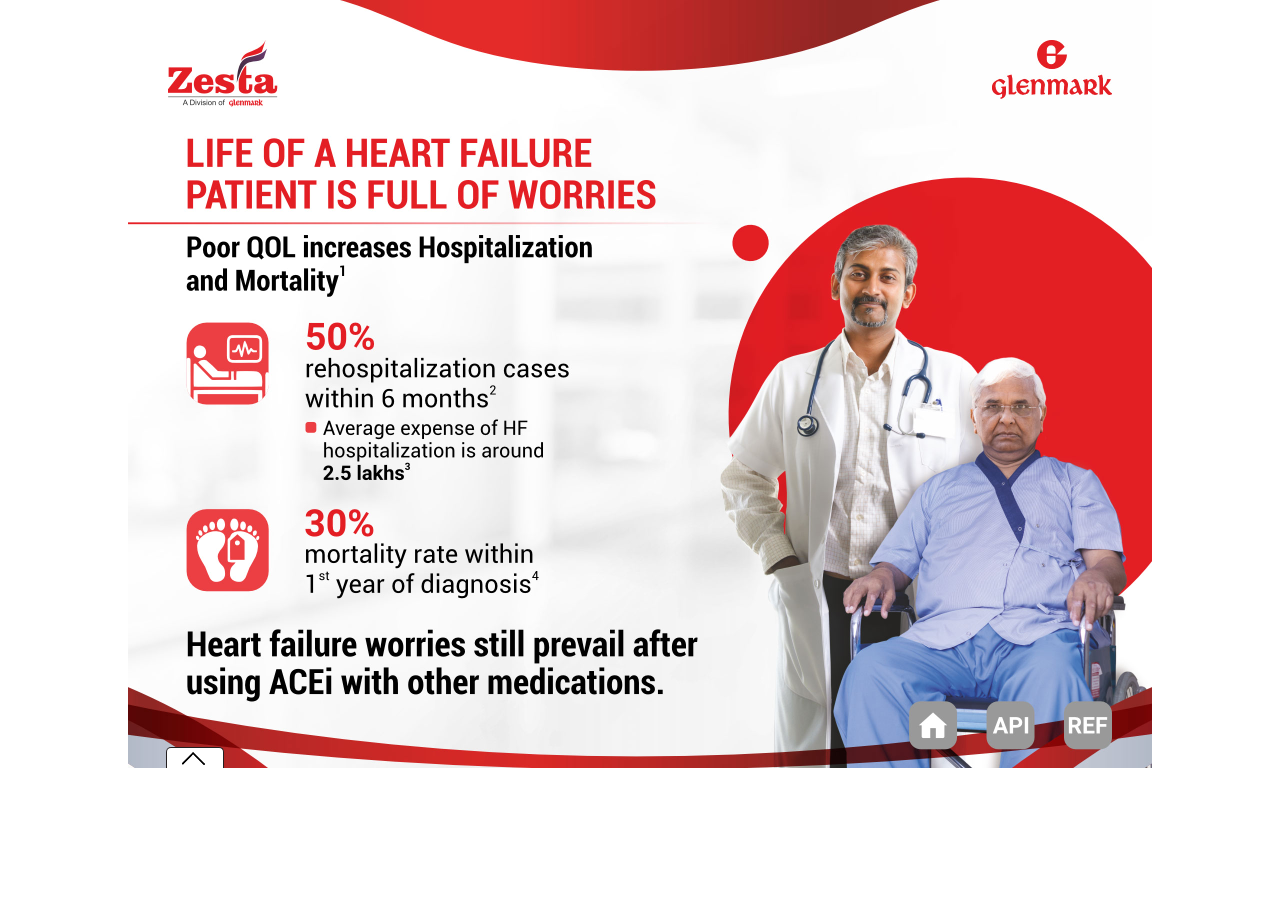
==== commit e1d545db: "TBM" ====
--- a/index.html
+++ b/index.html
@@ -30,8 +30,6 @@
           <div class="slides"><img src="thumbs/04.png" alt=""></div>
           <div class="slides"><img src="thumbs/05.png" alt=""></div>
           <div class="slides"><img src="thumbs/06.png" alt=""></div>
-          <div class="slides"><img src="thumbs/07.png" alt=""></div>
-          <div class="slides"><img src="thumbs/08.png" alt=""></div>
       </div>
     </div>
     <div class="box_btn"></div>
@@ -69,28 +67,22 @@
 	
 switch(custcomslideid){
 	case 1:
-	content='<link rel="stylesheet" type="text/css" href="slide1/slide1.css" media="screen"/><div class="background"><img src="slide1/1.jpg" width="1024" height="768" alt=""></div><div class="hit_1"><img src="slide8/3.png" width="1024" height="768" alt=""/></div><div class="hit_pop1" onclick="hit_pop1()"></div><div class="hit_2"><img src="slide1/2.png" width="1024" height="768" alt=""/></div><div class="hit_pop2" onclick="hit_pop2()"></div><div class="hit_close1" onclick="hit_close1()"></div><div class="takeCover" onclick="takeCover();"></div>';
+	content='<link rel="stylesheet" type="text/css" href="slide1/slide1.css" media="screen"/><div class="background"><img src="slide1/1.jpg" width="1024" height="768" alt=""></div><div class="hit_1"><img src="slide6/3.png" width="1024" height="768" alt=""/></div><div class="hit_pop1" onclick="hit_pop1()"></div><div class="hit_2"><img src="slide1/2.png" width="1024" height="768" alt=""/></div><div class="hit_pop2" onclick="hit_pop2()"></div><div class="hit_close1" onclick="hit_close1()"></div><div class="takeCover" onclick="takeCover();"></div>';
 	break;
 	case 2:
-	content='<link rel="stylesheet" type="text/css" href="slide1/slide1.css" media="screen"/><div class="background"><img src="slide2/1.jpg" width="1024" height="768" alt=""></div><div class="hit_1"><img src="slide8/3.png" width="1024" height="768" alt=""/></div><div class="hit_pop1" onclick="hit_pop1()"></div><div class="hit_2"><img src="slide2/2.png" width="1024" height="768" alt=""/></div><div class="hit_pop2" onclick="hit_pop2()"></div><div class="hit_close1" onclick="hit_close1()"></div><div class="takeCover" onclick="takeCover();"></div>';
+	content='<link rel="stylesheet" type="text/css" href="slide1/slide1.css" media="screen"/><div class="background"><img src="slide2/1.jpg" width="1024" height="768" alt=""></div><div class="hit_1"><img src="slide6/3.png" width="1024" height="768" alt=""/></div><div class="hit_pop1" onclick="hit_pop1()"></div><div class="hit_2"><img src="slide2/2.png" width="1024" height="768" alt=""/></div><div class="hit_pop2" onclick="hit_pop2()"></div><div class="hit_close1" onclick="hit_close1()"></div><div class="takeCover" onclick="takeCover();"></div>';
 	break;
 	case 3:
-	content='<link rel="stylesheet" type="text/css" href="slide1/slide1.css" media="screen"/><div class="background"><img src="slide3/1.jpg" width="1024" height="768" alt=""></div><div class="hit_1"><img src="slide8/3.png" width="1024" height="768" alt=""/></div><div class="hit_pop1" onclick="hit_pop1()"></div><div class="hit_2"><img src="slide3/2.png" width="1024" height="768" alt=""/></div><div class="hit_pop2" onclick="hit_pop2()"></div><div class="hit_close1" onclick="hit_close1()"></div><div class="takeCover" onclick="takeCover();"></div>';
+	content='<link rel="stylesheet" type="text/css" href="slide1/slide1.css" media="screen"/><div class="background"><img src="slide3/1.jpg" width="1024" height="768" alt=""></div><div class="hit_1"><img src="slide6/3.png" width="1024" height="768" alt=""/></div><div class="hit_pop1" onclick="hit_pop1()"></div><div class="hit_2"><img src="slide3/2.png" width="1024" height="768" alt=""/></div><div class="hit_pop2" onclick="hit_pop2()"></div><div class="hit_close1" onclick="hit_close1()"></div><div class="takeCover" onclick="takeCover();"></div>';
 	break;
 	case 4:
-	content='<link rel="stylesheet" type="text/css" href="slide1/slide1.css" media="screen"/><div class="background"><img src="slide4/1.jpg" width="1024" height="768" alt=""></div><div class="hit_1"><img src="slide8/3.png" width="1024" height="768" alt=""/></div><div class="hit_pop1" onclick="hit_pop1()"></div><div class="hit_2"><img src="slide4/2.png" width="1024" height="768" alt=""/></div><div class="hit_pop2" onclick="hit_pop2()"></div><div class="hit_close1" onclick="hit_close1()"></div><div class="takeCover" onclick="takeCover();"></div>';
+	content='<link rel="stylesheet" type="text/css" href="slide4/slide1.css" media="screen"/><div class="background"><img src="slide4/1.jpg" width="1024" height="768" alt=""></div><div class="hit_1"><img src="slide6/3.png" width="1024" height="768" alt=""/></div><div class="hit_pop1" onclick="hit_pop1()"></div><div class="hit_2"><img src="slide4/2.png" width="1024" height="768" alt=""/></div><div class="hit_pop2" onclick="hit_pop2()"></div><div class="hit_3"><img src="slide4/2.jpg" width="1024" height="768" alt=""/></div><div class="hit_pop3" onclick="hit_pop3()"></div><div class="hit_4"><img src="slide4/3.jpg" width="1024" height="768" alt=""/></div><div class="hit_pop4" onclick="hit_pop4()"></div><div class="hit_5"><img src="slide4/4.jpg" width="1024" height="768" alt=""/></div><div class="hit_pop5" onclick="hit_pop5()"></div><div class="hit_close1" onclick="hit_close1()"></div><div class="takeCover" onclick="takeCover();"></div>';
 	break;
 	case 5:
-	content='<link rel="stylesheet" type="text/css" href="slide1/slide1.css" media="screen"/><div class="background"><img src="slide5/1.jpg" width="1024" height="768" alt=""></div><div class="hit_1"><img src="slide8/3.png" width="1024" height="768" alt=""/></div><div class="hit_pop1" onclick="hit_pop1()"></div><div class="hit_close1" onclick="hit_close1()"></div><div class="takeCover" onclick="takeCover();"></div>';
+	content='<link rel="stylesheet" type="text/css" href="slide5/slide1.css" media="screen"/><div class="background"><img src="slide5/1.jpg" width="1024" height="768" alt=""></div><div class="hit_1"><img src="slide6/3.png" width="1024" height="768" alt=""/></div><div class="hit_pop1" onclick="hit_pop1()"></div><div class="hit_2"><img src="slide5/2.png" width="1024" height="768" alt=""/></div><div class="hit_pop2" onclick="hit_pop2()"></div><div class="hit_3"><img src="slide5/2.jpg" width="1024" height="768" alt=""/></div><div class="hit_pop3" onclick="hit_pop3()"></div><div class="hit_4"><img src="slide5/3.jpg" width="1024" height="768" alt=""/></div><div class="hit_pop4" onclick="hit_pop4()"></div><div class="hit_close1" onclick="hit_close1()"></div><div class="takeCover" onclick="takeCover();"></div>';
 	break;
 	case 6:
-	content='<link rel="stylesheet" type="text/css" href="slide1/slide1.css" media="screen"/><div class="background"><img src="slide6/1.jpg" width="1024" height="768" alt=""></div><div class="hit_1"><img src="slide8/3.png" width="1024" height="768" alt=""/></div><div class="hit_pop1" onclick="hit_pop1()"></div><div class="hit_close1" onclick="hit_close1()"></div><div class="takeCover" onclick="takeCover();"></div>';
-	break;
-	case 7:
-	content='<link rel="stylesheet" type="text/css" href="slide1/slide1.css" media="screen"/><div class="background"><img src="slide7/1.jpg" width="1024" height="768" alt=""></div><div class="hit_1"><img src="slide8/3.png" width="1024" height="768" alt=""/></div><div class="hit_pop1" onclick="hit_pop1()"></div><div class="hit_3"><img src="slide7/2.png" width="1024" height="768" alt=""/></div><div class="hit_pop3" onclick="hit_pop3()"></div><div class="hit_4"><img src="slide7/3.png" width="1024" height="768" alt=""/></div><div class="hit_pop4" onclick="hit_pop4()"></div><div class="hit_close1" onclick="hit_close1()"></div><div class="takeCover" onclick="takeCover();"></div>';
-	break;
-	case 8:
-	content='<link rel="stylesheet" type="text/css" href="slide1/slide1.css" media="screen"/><div class="background"><img src="slide8/1.jpg" width="1024" height="768" alt=""></div><div class="hit_1"><img src="slide8/3.png" width="1024" height="768" alt=""/></div><div class="hit_pop1" onclick="hit_pop1()"></div><div class="hit_2"><img src="slide8/2.png" width="1024" height="768" alt=""/></div><div class="hit_pop2" onclick="hit_pop2()"></div><div class="hit_close1" onclick="hit_close1()"></div><div class="takeCover" onclick="takeCover();"></div>';
+	content='<link rel="stylesheet" type="text/css" href="slide1/slide1.css" media="screen"/><div class="background"><img src="slide6/1.jpg" width="1024" height="768" alt=""></div><div class="hit_1"><img src="slide6/3.png" width="1024" height="768" alt=""/></div><div class="hit_pop1" onclick="hit_pop1()"></div><div class="hit_2"><img src="slide6/2.png" width="1024" height="768" alt=""/></div><div class="hit_pop2" onclick="hit_pop2()"></div><div class="hit_close1" onclick="hit_close1()"></div><div class="takeCover" onclick="takeCover();"></div>';
 	break;
 }
 
@@ -101,7 +93,7 @@
 	 
 }else{
 
-$("#main_content").html('<link rel="stylesheet" type="text/css" href="slide1/slide1.css" media="screen"/><div class="background"><img src="slide1/1.jpg" width="1024" height="768" alt=""></div><div class="hit_1"><img src="slide8/3.png" width="1024" height="768" alt=""/></div><div class="hit_pop1" onclick="hit_pop1()"></div><div class="hit_2"><img src="slide1/2.png" width="1024" height="768" alt=""/></div><div class="hit_pop2" onclick="hit_pop2()"></div><div class="hit_close1" onclick="hit_close1()"></div><div class="takeCover" onclick="takeCover();"></div>');
+$("#main_content").html('<link rel="stylesheet" type="text/css" href="slide1/slide1.css" media="screen"/><div class="background"><img src="slide1/1.jpg" width="1024" height="768" alt=""></div><div class="hit_1"><img src="slide6/3.png" width="1024" height="768" alt=""/></div><div class="hit_pop1" onclick="hit_pop1()"></div><div class="hit_2"><img src="slide1/2.png" width="1024" height="768" alt=""/></div><div class="hit_pop2" onclick="hit_pop2()"></div><div class="hit_close1" onclick="hit_close1()"></div><div class="takeCover" onclick="takeCover();"></div>');
 }
 });
 </script> 
--- a/slide4/slide1.css
+++ b/slide4/slide1.css
@@ -0,0 +1,111 @@
+* {
+	margin: 0px;
+	padding: 0px;
+}
+
+.background {
+	position: absolute;
+	width: 1024px;
+	height: 768px;
+	z-index: 1;
+}
+
+.takeCover {
+	position: absolute;
+  left: 767px;
+  top: 653px;
+  width: 75px;
+  height: 115px;
+	z-index: 10;
+}
+
+.hit_1, .hit_2, .hit_3, .hit_4, .hit_5, .hit_6, .hit_7, .hit_8  {
+  position: absolute;
+  width: 1024px;
+  height: 768px;
+  display: none;
+  z-index: 25;
+}
+
+.hit_pop1 {
+	position: absolute;
+  left: 845px;
+  top: 653px;
+  width: 75px;
+  height: 115px;
+	z-index: 10;
+}
+
+.hit_pop2 {
+	position: absolute;
+  left: 923px;
+  top: 653px;
+  width: 75px;
+  height: 115px;
+	z-index: 10;
+}
+
+.hit_pop3 {
+	position: absolute;
+  left: 118px;
+  top: 434px;
+  width: 203px;
+  height: 227px;
+	z-index: 10;
+}
+
+.hit_pop4 {
+	position: absolute;
+  left: 445px;
+  top: 434px;
+  width: 203px;
+  height: 227px;
+	z-index: 10;
+}
+
+.hit_pop5 {
+	position: absolute;
+  left: 739px;
+  top: 434px;
+  width: 203px;
+  height: 227px;
+	z-index: 10;
+}
+
+.hit_pop6 {
+	position: absolute;
+  left: 107px;
+  top: 472px;
+  width: 334px;
+  height: 215px;
+  display: none;
+	z-index: 50;
+}
+
+.hit_pop7 {
+	position: absolute;
+  left: 583px;
+  top: 472px;
+  width: 334px;
+  height: 215px;
+  display: none;
+	z-index: 50;
+}
+
+.hit_pop8 {
+	position: absolute;
+  left: 612px;
+  top: 629px;
+  width: 232px;
+  height: 62px;
+  display: none;
+	z-index: 10;
+}
+
+.hit_close1 {
+	position: absolute;
+	width: 1024px;
+	height: 768px;
+	display: none;
+	z-index: 40;
+}--- a/slide5/slide1.css
+++ b/slide5/slide1.css
@@ -0,0 +1,111 @@
+* {
+	margin: 0px;
+	padding: 0px;
+}
+
+.background {
+	position: absolute;
+	width: 1024px;
+	height: 768px;
+	z-index: 1;
+}
+
+.takeCover {
+	position: absolute;
+  left: 767px;
+  top: 653px;
+  width: 75px;
+  height: 115px;
+	z-index: 10;
+}
+
+.hit_1, .hit_2, .hit_3, .hit_4, .hit_5, .hit_6, .hit_7, .hit_8  {
+  position: absolute;
+  width: 1024px;
+  height: 768px;
+  display: none;
+  z-index: 25;
+}
+
+.hit_pop1 {
+	position: absolute;
+  left: 845px;
+  top: 653px;
+  width: 75px;
+  height: 115px;
+	z-index: 10;
+}
+
+.hit_pop2 {
+	position: absolute;
+  left: 923px;
+  top: 653px;
+  width: 75px;
+  height: 115px;
+	z-index: 10;
+}
+
+.hit_pop3 {
+	position: absolute;
+  left: 107px;
+  top: 472px;
+  width: 334px;
+  height: 219px;
+	z-index: 10;
+}
+
+.hit_pop4 {
+	position: absolute;
+  left: 583px;
+  top: 472px;
+  width: 334px;
+  height: 219px;
+	z-index: 10;
+}
+
+.hit_pop5 {
+	position: absolute;
+  left: 739px;
+  top: 434px;
+  width: 203px;
+  height: 227px;
+	z-index: 10;
+}
+
+.hit_pop6 {
+	position: absolute;
+  left: 107px;
+  top: 472px;
+  width: 334px;
+  height: 215px;
+  display: none;
+	z-index: 50;
+}
+
+.hit_pop7 {
+	position: absolute;
+  left: 583px;
+  top: 472px;
+  width: 334px;
+  height: 215px;
+  display: none;
+	z-index: 50;
+}
+
+.hit_pop8 {
+	position: absolute;
+  left: 612px;
+  top: 629px;
+  width: 232px;
+  height: 62px;
+  display: none;
+	z-index: 10;
+}
+
+.hit_close1 {
+	position: absolute;
+	width: 1024px;
+	height: 768px;
+	display: none;
+	z-index: 40;
+}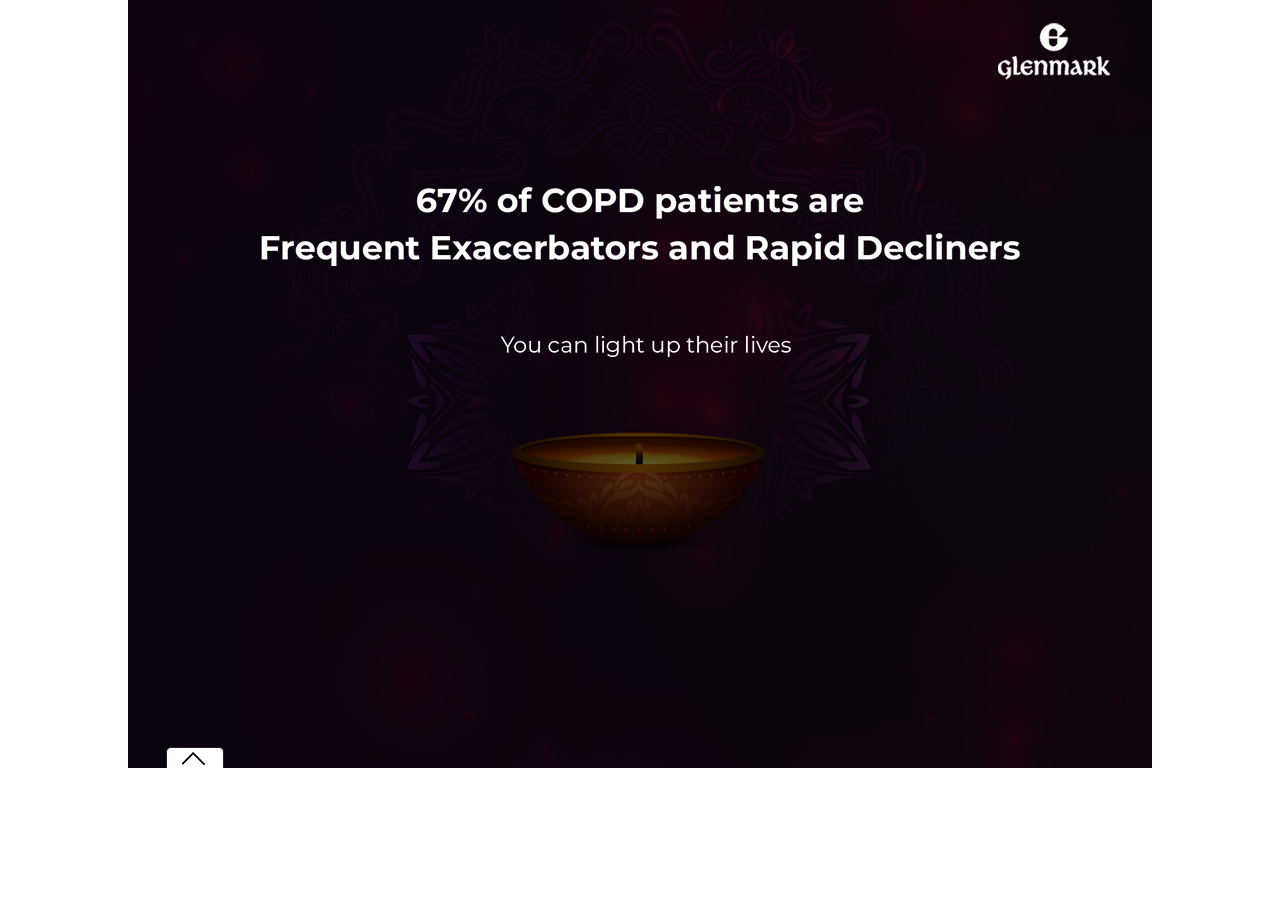
==== commit f0bda443: "Update" ====
--- a/index.html
+++ b/index.html
@@ -5,7 +5,7 @@
 <meta http-equiv="cache-control" content="max-age=200"/>
 <meta name="viewport" content="initial-scale=1, maximum-scale=1" />
 <meta http-equiv="X-UA-Compatible" content="chrome=1">
-<title>Glenmark</title>
+<title>Blue Eyes</title>
 <link rel="stylesheet" type="text/css" href="animate.css" media="screen"/>
 <link rel="stylesheet" type="text/css" href="global.css" media="screen"/>
 
@@ -25,11 +25,6 @@
     <div class="box">
       <div class="slide_jumper">
 		  <div class="slides"><img src="thumbs/01.png" alt=""></div>
-          <div class="slides"><img src="thumbs/02.png" alt=""></div>
-          <div class="slides"><img src="thumbs/03.png" alt=""></div>
-          <div class="slides"><img src="thumbs/04.png" alt=""></div>
-          <div class="slides"><img src="thumbs/05.png" alt=""></div>
-          <div class="slides"><img src="thumbs/06.png" alt=""></div>
       </div>
     </div>
     <div class="box_btn"></div>
@@ -40,16 +35,17 @@
 <script src="global.js" type="text/javascript" language="javascript"></script> 
 <script>
 var startTime = Date.now();
+
 //step 1:
 var temp = localStorage.getItem(currentContentId+"_"+contentName+"_slideNo_1");
 	
-	if(temp == null){			
-			localStorage.setItem(currentContentId+"_"+contentName+"_slideNo_1" ,startTime);
-			localStorage.setItem(currentContentId+"_"+contentName+"_totalTime_slideNo_1",0);
-			//to capture start time of 1st slide in db format
-			var startTime1InDBFormat = currentTimeInDatabaseFormat();
-			//alert(startTime1InDBFormat);
-			localStorage.setItem(currentContentId+"_"+contentName+"_StartTime_1" ,startTime1InDBFormat);	
+	if(temp == null){
+		localStorage.setItem(currentContentId+"_"+contentName+"_slideNo_1" ,startTime);
+		localStorage.setItem(currentContentId+"_"+contentName+"_totalTime_slideNo_1",0);
+		//to capture start time of 1st slide in db format
+		var startTime1InDBFormat = currentTimeInDatabaseFormat();
+		//alert(startTime1InDBFormat);
+		localStorage.setItem(currentContentId+"_"+contentName+"_StartTime_1" ,startTime1InDBFormat);
 	}
 //step 1 ends here..
 
@@ -65,26 +61,11 @@
 if (typeof(localStorage.getItem("currentcustomslideflag"))!='undefined' && localStorage.getItem("currentcustomslideflag") =='true'){
 	var custcomslideid = parseInt(localStorage.getItem("currentcontentcustomslideId")) ;
 	
-switch(custcomslideid){
-	case 1:
-	content='<link rel="stylesheet" type="text/css" href="slide1/slide1.css" media="screen"/><div class="background"><img src="slide1/1.jpg" width="1024" height="768" alt=""></div><div class="hit_1"><img src="slide6/3.png" width="1024" height="768" alt=""/></div><div class="hit_pop1" onclick="hit_pop1()"></div><div class="hit_2"><img src="slide1/2.png" width="1024" height="768" alt=""/></div><div class="hit_pop2" onclick="hit_pop2()"></div><div class="hit_close1" onclick="hit_close1()"></div><div class="takeCover" onclick="takeCover();"></div>';
-	break;
-	case 2:
-	content='<link rel="stylesheet" type="text/css" href="slide1/slide1.css" media="screen"/><div class="background"><img src="slide2/1.jpg" width="1024" height="768" alt=""></div><div class="hit_1"><img src="slide6/3.png" width="1024" height="768" alt=""/></div><div class="hit_pop1" onclick="hit_pop1()"></div><div class="hit_2"><img src="slide2/2.png" width="1024" height="768" alt=""/></div><div class="hit_pop2" onclick="hit_pop2()"></div><div class="hit_close1" onclick="hit_close1()"></div><div class="takeCover" onclick="takeCover();"></div>';
-	break;
-	case 3:
-	content='<link rel="stylesheet" type="text/css" href="slide1/slide1.css" media="screen"/><div class="background"><img src="slide3/1.jpg" width="1024" height="768" alt=""></div><div class="hit_1"><img src="slide6/3.png" width="1024" height="768" alt=""/></div><div class="hit_pop1" onclick="hit_pop1()"></div><div class="hit_2"><img src="slide3/2.png" width="1024" height="768" alt=""/></div><div class="hit_pop2" onclick="hit_pop2()"></div><div class="hit_close1" onclick="hit_close1()"></div><div class="takeCover" onclick="takeCover();"></div>';
-	break;
-	case 4:
-	content='<link rel="stylesheet" type="text/css" href="slide4/slide1.css" media="screen"/><div class="background"><img src="slide4/1.jpg" width="1024" height="768" alt=""></div><div class="hit_1"><img src="slide6/3.png" width="1024" height="768" alt=""/></div><div class="hit_pop1" onclick="hit_pop1()"></div><div class="hit_2"><img src="slide4/2.png" width="1024" height="768" alt=""/></div><div class="hit_pop2" onclick="hit_pop2()"></div><div class="hit_3"><img src="slide4/2.jpg" width="1024" height="768" alt=""/></div><div class="hit_pop3" onclick="hit_pop3()"></div><div class="hit_4"><img src="slide4/3.jpg" width="1024" height="768" alt=""/></div><div class="hit_pop4" onclick="hit_pop4()"></div><div class="hit_5"><img src="slide4/4.jpg" width="1024" height="768" alt=""/></div><div class="hit_pop5" onclick="hit_pop5()"></div><div class="hit_close1" onclick="hit_close1()"></div><div class="takeCover" onclick="takeCover();"></div>';
-	break;
-	case 5:
-	content='<link rel="stylesheet" type="text/css" href="slide5/slide1.css" media="screen"/><div class="background"><img src="slide5/1.jpg" width="1024" height="768" alt=""></div><div class="hit_1"><img src="slide6/3.png" width="1024" height="768" alt=""/></div><div class="hit_pop1" onclick="hit_pop1()"></div><div class="hit_2"><img src="slide5/2.png" width="1024" height="768" alt=""/></div><div class="hit_pop2" onclick="hit_pop2()"></div><div class="hit_3"><img src="slide5/2.jpg" width="1024" height="768" alt=""/></div><div class="hit_pop3" onclick="hit_pop3()"></div><div class="hit_4"><img src="slide5/3.jpg" width="1024" height="768" alt=""/></div><div class="hit_pop4" onclick="hit_pop4()"></div><div class="hit_close1" onclick="hit_close1()"></div><div class="takeCover" onclick="takeCover();"></div>';
-	break;
-	case 6:
-	content='<link rel="stylesheet" type="text/css" href="slide1/slide1.css" media="screen"/><div class="background"><img src="slide6/1.jpg" width="1024" height="768" alt=""></div><div class="hit_1"><img src="slide6/3.png" width="1024" height="768" alt=""/></div><div class="hit_pop1" onclick="hit_pop1()"></div><div class="hit_2"><img src="slide6/2.png" width="1024" height="768" alt=""/></div><div class="hit_pop2" onclick="hit_pop2()"></div><div class="hit_close1" onclick="hit_close1()"></div><div class="takeCover" onclick="takeCover();"></div>';
-	break;
-}
+	switch(custcomslideid){
+		case 1:
+		content='<link rel="stylesheet" type="text/css" href="slide1/slide1.css" media="screen"/><div class="s1"><img src="slide1/s1.png" width="1024" height="768" alt=""/></div><div class="s2"><img src="slide1/s2.png"/></div><div class="s3"><img src="slide1/s3.png"/></div><div class="s4"><img src="slide1/s4.png"/></div><div class="s5"><img src="slide1/s5.png"/></div><div class="s6wrap"><div class="s6"><img src="slide1/s6.png"/></div></div><div class="s7"><img src="slide1/s7.png"/></div><div class="s8wrap"><div class="s8"><img src="slide1/s8.png"/></div><div class="s9"><img src="slide1/s9.png"/></div><div class="s10"><img src="slide1/s10.png"/></div><div class="s11"><img src="slide1/s11.png"/></div></div><div class="s12"><img src="slide1/s12.png"/></div><div class="s13"><img src="slide1/s13.png"/></div><div class="s14"><img src="slide1/s14.png"/></div><div class="s15"><img src="slide1/s15.png"/></div><div class="s16"><img src="slide1/s16.png"/></div><div class="s17wrap"><div class="s17"><img src="slide1/s17.png"/></div><div class="s18"><img src="slide1/s18.png"/></div></div><div class="s19"><img src="slide1/s19.png"/></div><div class="s20"><img src="slide1/s20.png"/></div><div class="logo"><img src="slide1/logo.png"/></div><div class="lightUp" onclick="lightUp()"></div><div class="showGreet" onclick="showGreet()"></div>';
+		break;
+	}
 
 	$("#main_content").html(content);
 	  localStorage.setItem("gotoNextPrevBrand" ,1);//if one than next if 2 than prev
@@ -93,10 +74,12 @@
 	 
 }else{
 
-$("#main_content").html('<link rel="stylesheet" type="text/css" href="slide1/slide1.css" media="screen"/><div class="background"><img src="slide1/1.jpg" width="1024" height="768" alt=""></div><div class="hit_1"><img src="slide6/3.png" width="1024" height="768" alt=""/></div><div class="hit_pop1" onclick="hit_pop1()"></div><div class="hit_2"><img src="slide1/2.png" width="1024" height="768" alt=""/></div><div class="hit_pop2" onclick="hit_pop2()"></div><div class="hit_close1" onclick="hit_close1()"></div><div class="takeCover" onclick="takeCover();"></div>');
+$("#main_content").html('<link rel="stylesheet" type="text/css" href="slide1/slide1.css" media="screen"/><div class="s1"><img src="slide1/s1.png" width="1024" height="768" alt=""/></div><div class="s2"><img src="slide1/s2.png"/></div><div class="s3"><img src="slide1/s3.png"/></div><div class="s4"><img src="slide1/s4.png"/></div><div class="s5"><img src="slide1/s5.png"/></div><div class="s6wrap"><div class="s6"><img src="slide1/s6.png"/></div></div><div class="s7"><img src="slide1/s7.png"/></div><div class="s8wrap"><div class="s8"><img src="slide1/s8.png"/></div><div class="s9"><img src="slide1/s9.png"/></div><div class="s10"><img src="slide1/s10.png"/></div><div class="s11"><img src="slide1/s11.png"/></div></div><div class="s12"><img src="slide1/s12.png"/></div><div class="s13"><img src="slide1/s13.png"/></div><div class="s14"><img src="slide1/s14.png"/></div><div class="s15"><img src="slide1/s15.png"/></div><div class="s16"><img src="slide1/s16.png"/></div><div class="s17wrap"><div class="s17"><img src="slide1/s17.png"/></div><div class="s18"><img src="slide1/s18.png"/></div></div><div class="s19"><img src="slide1/s19.png"/></div><div class="s20"><img src="slide1/s20.png"/></div><div class="logo"><img src="slide1/logo.png"/></div><div class="lightUp" onclick="lightUp()"></div><div class="showGreet" onclick="showGreet()"></div>');
+
 }
+
 });
 </script> 
 
 </body>
-</html>
+</html>--- a/slide1/slide1.css
+++ b/slide1/slide1.css
@@ -1,108 +1,402 @@
-* {
+*{
 	margin: 0px;
 	padding: 0px;
 }
 
-.background {
-	position: absolute;
-	width: 1024px;
-	height: 768px;
+.logo {
+	position: absolute;
+  left: 870px;
+  top: 23px;
+  width: 112px;
+  height: 57px;
+	z-index: 99;
+}
+
+.s1 {
+	position: absolute;
+  left: 0px;
+  top: 0px;
+  width: 1024px;
+  height: 768px;
 	z-index: 1;
 }
 
-.takeCover {
-	position: absolute;
-  left: 767px;
-  top: 653px;
-  width: 75px;
-  height: 115px;
+.s2 {
+	position: absolute;
+  left: 288px;
+  top: 186px;
+  width: 448px;
+  height: 33px;
+	animation: fadeInUp 0.5s;
+	animation-delay: 0.1s;
+	animation-fill-mode: both;
+	z-index: 3;
+}
+
+.s3 {
+	position: absolute;
+  left: 133px;
+  top: 233px;
+  width: 759px;
+  height: 34px;
+	animation: zoomIn 0.5s;
+	animation-delay: 1s;
+	animation-fill-mode: both;
+	z-index: 3;
+}
+
+.s4 {
+	position: absolute;
+  left: 372px;
+  top: 335px;
+  width: 291px;
+  height: 22px;
+	animation: flashLong 2s infinite;
+	animation-delay: 2s;
+	animation-fill-mode: both;
+	z-index: 3;
+}
+
+.lightUp {
+	position: absolute;
+  left: 0px;
+  top: 0px;
+  width: 1024px;
+  height: 768px;
+	animation: slideInDown 0.1s;
+	animation-delay: 2.2s;
+	animation-fill-mode: both;
+	z-index: 5;
+}
+
+.s5 {
+	position: absolute;
+  left: 0px;
+  top: 0px;
+  width: 1024px;
+  height: 768px;
+	animation: fadeIn 2s;
+	animation-delay: 0s;
+	animation-fill-mode: both;
+	display: none;
+	z-index: 7;
+}
+
+.s6wrap {
+	position: absolute;
+  left: 485px;
+  top: 319px;
+  width: 53px;
+  height: 138px;
+	animation: fadeIn 1s;
+	animation-delay: 1s;
+	animation-fill-mode: both;
+	transform-origin: bottom;
+	display: none;
 	z-index: 10;
 }
 
-.hit_1, .hit_2, .hit_3, .hit_4, .hit_5, .hit_6, .hit_7, .hit_8  {
-  position: absolute;
-  width: 1024px;
-  height: 768px;
-  display: none;
-  z-index: 15;
-}
-
-.hit_pop1 {
-	position: absolute;
-  left: 845px;
-  top: 653px;
-  width: 75px;
-  height: 115px;
+.s6 {
+	position: absolute;
+  left: 0px;
+  top: 0px;
+  width: 53px;
+  height: 138px;
+	animation: tada 3s infinite;
+	animation-delay: 2s;
+	animation-fill-mode: both;
+	transform-origin: bottom;
+	display: none;
 	z-index: 10;
 }
 
-.hit_pop2 {
-	position: absolute;
-  left: 923px;
-  top: 653px;
-  width: 75px;
-  height: 115px;
-	z-index: 10;
-}
-
-.hit_pop3 {
-	position: absolute;
-  left: 120px;
-  top: 462px;
-  width: 323px;
-  height: 221px;
-	z-index: 10;
-}
-
-.hit_pop4 {
-	position: absolute;
-  left: 595px;
-  top: 462px;
-  width: 323px;
-  height: 221px;
-	z-index: 10;
-}
-
-.hit_pop5 {
-	position: absolute;
-  left: 732px;
-  top: 410px;
-  width: 232px;
-  height: 62px;
-	z-index: 10;
-}
-
-.hit_pop6 {
-	position: absolute;
-  left: 732px;
-  top: 484px;
-  width: 232px;
-  height: 62px;
-	z-index: 10;
-}
-
-.hit_pop7 {
-	position: absolute;
-  left: 732px;
-  top: 559px;
-  width: 232px;
-  height: 62px;
-	z-index: 10;
-}
-
-.hit_pop8 {
-	position: absolute;
-  left: 612px;
-  top: 629px;
-  width: 232px;
-  height: 62px;
-	z-index: 10;
-}
-
-.hit_close1 {
-	position: absolute;
-	width: 1024px;
-	height: 768px;
-	display: none;
-	z-index: 20;
+.s7 {
+	position: absolute;
+  left: 199px;
+  top: 185px;
+  width: 625px;
+  height: 96px;
+	animation: fadeInUp 0.7s;
+	animation-delay: 2s;
+	animation-fill-mode: both;
+	display: none;
+	z-index: 7;
+}
+
+.s8wrap {
+	position: absolute;
+  left: 0px;
+  top: 0px;
+  width: 1024px;
+  height: 768px;
+	animation: slideInDown 1s;
+	animation-delay: 2s;
+	animation-fill-mode: both;
+	display: none;
+	z-index: 20;
+}
+
+.s8 {
+	position: absolute;
+  left: 131px;
+  top: 69px;
+  width: 762px;
+  height: 275px;
+	animation: slideUpDown 6s infinite;
+	animation-delay: 0s;
+	animation-fill-mode: both;
+	display: none;
+	z-index: 20;
+}
+
+.s9 {
+	position: absolute;
+  left: 95px;
+  top: 69px;
+  width: 834px;
+  height: 329px;
+	animation: slideUpDown 7s infinite;
+	animation-delay: 0.4s;
+	animation-fill-mode: both;
+	display: none;
+	z-index: 20;
+}
+
+.s10 {
+	position: absolute;
+  left: 63px;
+  top: 69px;
+  width: 898px;
+  height: 432px;
+	animation: slideUpDown 5s infinite;
+	animation-delay: 0.2s;
+	animation-fill-mode: both;
+	display: none;
+	z-index: 20;
+}
+
+.s11 {
+	position: absolute;
+  left: 29px;
+  top: 69px;
+  width: 966px;
+  height: 359px;
+	animation: slideUpDown 4s infinite;
+	animation-delay: 0.3s;
+	animation-fill-mode: both;
+	display: none;
+	z-index: 20;
+}
+
+.showGreet {
+	position: absolute;
+  left: 0px;
+  top: 0px;
+  width: 1024px;
+  height: 768px;
+	animation: slideInDown 0.1s;
+	animation-delay: 3s;
+	animation-fill-mode: both;
+	display: none;
+	z-index: 20;
+}
+
+.s12 {
+	position: absolute;
+  left: 0px;
+  top: 0px;
+  width: 1024px;
+  height: 768px;
+	animation: fadeIn 0.7s;
+	animation-delay: 0s;
+	animation-fill-mode: both;
+	display: none;
+	z-index: 12;
+}
+
+.s13 {
+	position: absolute;
+  left: 0px;
+  top: 233px;
+  width: 1024px;
+  height: 535px;
+	animation: slideInUp 1s;
+	animation-delay: 1s;
+	animation-fill-mode: both;
+	display: none;
+	z-index: 15;
+}
+
+.s14 {
+	position: absolute;
+  left: 399px;
+  top: 97px;
+  width: 213px;
+  height: 34px;
+	animation: fadeInDownSmall 0.5s;
+	animation-delay: 1.5s;
+	animation-fill-mode: both;
+	display: none;
+	z-index: 15;
+}
+
+.s15 {
+	position: absolute;
+  left: 273px;
+  top: 134px;
+  width: 482px;
+  height: 81px;
+	animation: zoomIn 0.5s;
+	animation-delay: 2.5s;
+	animation-fill-mode: both;
+	display: none;
+	z-index: 15;
+}
+
+.s16 {
+	position: absolute;
+  left: 30px;
+  top: 602px;
+  width: 965px;
+  height: 39px;
+	animation: zoomIn 0.5s;
+	animation-delay: 2.7s;
+	animation-fill-mode: both;
+	display: none;
+	z-index: 14;
+}
+
+.s17wrap {
+	position: absolute;
+  left: 0px;
+  top: 0px;
+  width: 1024px;
+  height: 768px;
+	animation: fadeIn 0.5s;
+	animation-delay: 3s;
+	animation-fill-mode: both;
+	display: none;
+	z-index: 15;
+}
+
+.s17 {
+	position: absolute;
+  left: 61px;
+  top: 546px;
+  width: 25px;
+  height: 66px;
+	animation: tada 3s infinite;
+	animation-delay: 3s;
+	animation-fill-mode: both;
+	transform-origin: bottom;
+	display: none;
+	z-index: 15;
+}
+
+.s18 {
+	position: absolute;
+  left: 939px;
+  top: 546px;
+  width: 25px;
+  height: 66px;
+	animation: tada 3s infinite;
+	animation-delay: 3s;
+	animation-fill-mode: both;
+	transform-origin: bottom;
+	display: none;
+	z-index: 15;
+}
+
+.s19 {
+	position: absolute;
+  left: 235px;
+  top: 614px;
+  width: 529px;
+  height: 310px;
+	animation: slideInUp 0.5s;
+	animation-delay: 4s;
+	animation-fill-mode: both;
+	display: none;
+	z-index: 18;
+}
+
+.s20 {
+	position: absolute;
+  left: 374px;
+  top: 652px;
+  width: 252px;
+  height: 100px;
+	animation: zoomIn 0.5s;
+	animation-delay: 4.5s;
+	animation-fill-mode: both;
+	display: none;
+	z-index: 18;
+}
+
+
+@keyframes flashLong {
+  0%,  100% {
+    opacity: 0;
+  }
+
+  25%, 50%, 75% {
+    opacity: 1;
+  }
+}
+
+
+@-webkit-keyframes fadeInDownSmall {
+  0% {
+    opacity: 0;
+    -webkit-transform: translate3d(0, -25%, 0);
+    transform: translate3d(0, -25%, 0);
+  }
+
+  100% {
+    opacity: 1;
+    -webkit-transform: none;
+    transform: none;
+  }
+}
+
+
+@keyframes zoomInLight {
+  0% {
+    opacity: 0;
+    -webkit-transform: scale3d(.3, .3, .3);
+    transform: scale3d(.3, .3, .3);
+  }
+
+  50% {
+    opacity: 0.6;
+  }
+}
+
+@keyframes zoomInLight {
+  0% {
+    opacity: 0;
+    -webkit-transform: scale3d(.3, .3, .3);
+    transform: scale3d(.3, .3, .3);
+  }
+
+  50% {
+    opacity: 0.6;
+  }
+}
+
+@keyframes slideUpDown {
+  0% {
+    -webkit-transform: translate3d(0, -10%, 0);
+    transform: translate3d(0, -10%, 0);
+  }
+
+  50% {
+    -webkit-transform: translate3d(0, 0, 0);
+    transform: translate3d(0, 0, 0);
+  }
+  
+  100% {
+    -webkit-transform: translate3d(0, -10%, 0);
+    transform: translate3d(0, -10%, 0);
+  }
 }--- a/slide1/slide1.css
+++ b/slide1/slide1.css
@@ -1,108 +1,402 @@
-* {
+*{
 	margin: 0px;
 	padding: 0px;
 }
 
-.background {
-	position: absolute;
-	width: 1024px;
-	height: 768px;
+.logo {
+	position: absolute;
+  left: 870px;
+  top: 23px;
+  width: 112px;
+  height: 57px;
+	z-index: 99;
+}
+
+.s1 {
+	position: absolute;
+  left: 0px;
+  top: 0px;
+  width: 1024px;
+  height: 768px;
 	z-index: 1;
 }
 
-.takeCover {
-	position: absolute;
-  left: 767px;
-  top: 653px;
-  width: 75px;
-  height: 115px;
+.s2 {
+	position: absolute;
+  left: 288px;
+  top: 186px;
+  width: 448px;
+  height: 33px;
+	animation: fadeInUp 0.5s;
+	animation-delay: 0.1s;
+	animation-fill-mode: both;
+	z-index: 3;
+}
+
+.s3 {
+	position: absolute;
+  left: 133px;
+  top: 233px;
+  width: 759px;
+  height: 34px;
+	animation: zoomIn 0.5s;
+	animation-delay: 1s;
+	animation-fill-mode: both;
+	z-index: 3;
+}
+
+.s4 {
+	position: absolute;
+  left: 372px;
+  top: 335px;
+  width: 291px;
+  height: 22px;
+	animation: flashLong 2s infinite;
+	animation-delay: 2s;
+	animation-fill-mode: both;
+	z-index: 3;
+}
+
+.lightUp {
+	position: absolute;
+  left: 0px;
+  top: 0px;
+  width: 1024px;
+  height: 768px;
+	animation: slideInDown 0.1s;
+	animation-delay: 2.2s;
+	animation-fill-mode: both;
+	z-index: 5;
+}
+
+.s5 {
+	position: absolute;
+  left: 0px;
+  top: 0px;
+  width: 1024px;
+  height: 768px;
+	animation: fadeIn 2s;
+	animation-delay: 0s;
+	animation-fill-mode: both;
+	display: none;
+	z-index: 7;
+}
+
+.s6wrap {
+	position: absolute;
+  left: 485px;
+  top: 319px;
+  width: 53px;
+  height: 138px;
+	animation: fadeIn 1s;
+	animation-delay: 1s;
+	animation-fill-mode: both;
+	transform-origin: bottom;
+	display: none;
 	z-index: 10;
 }
 
-.hit_1, .hit_2, .hit_3, .hit_4, .hit_5, .hit_6, .hit_7, .hit_8  {
-  position: absolute;
-  width: 1024px;
-  height: 768px;
-  display: none;
-  z-index: 15;
-}
-
-.hit_pop1 {
-	position: absolute;
-  left: 845px;
-  top: 653px;
-  width: 75px;
-  height: 115px;
+.s6 {
+	position: absolute;
+  left: 0px;
+  top: 0px;
+  width: 53px;
+  height: 138px;
+	animation: tada 3s infinite;
+	animation-delay: 2s;
+	animation-fill-mode: both;
+	transform-origin: bottom;
+	display: none;
 	z-index: 10;
 }
 
-.hit_pop2 {
-	position: absolute;
-  left: 923px;
-  top: 653px;
-  width: 75px;
-  height: 115px;
-	z-index: 10;
-}
-
-.hit_pop3 {
-	position: absolute;
-  left: 120px;
-  top: 462px;
-  width: 323px;
-  height: 221px;
-	z-index: 10;
-}
-
-.hit_pop4 {
-	position: absolute;
-  left: 595px;
-  top: 462px;
-  width: 323px;
-  height: 221px;
-	z-index: 10;
-}
-
-.hit_pop5 {
-	position: absolute;
-  left: 732px;
-  top: 410px;
-  width: 232px;
-  height: 62px;
-	z-index: 10;
-}
-
-.hit_pop6 {
-	position: absolute;
-  left: 732px;
-  top: 484px;
-  width: 232px;
-  height: 62px;
-	z-index: 10;
-}
-
-.hit_pop7 {
-	position: absolute;
-  left: 732px;
-  top: 559px;
-  width: 232px;
-  height: 62px;
-	z-index: 10;
-}
-
-.hit_pop8 {
-	position: absolute;
-  left: 612px;
-  top: 629px;
-  width: 232px;
-  height: 62px;
-	z-index: 10;
-}
-
-.hit_close1 {
-	position: absolute;
-	width: 1024px;
-	height: 768px;
-	display: none;
-	z-index: 20;
+.s7 {
+	position: absolute;
+  left: 199px;
+  top: 185px;
+  width: 625px;
+  height: 96px;
+	animation: fadeInUp 0.7s;
+	animation-delay: 2s;
+	animation-fill-mode: both;
+	display: none;
+	z-index: 7;
+}
+
+.s8wrap {
+	position: absolute;
+  left: 0px;
+  top: 0px;
+  width: 1024px;
+  height: 768px;
+	animation: slideInDown 1s;
+	animation-delay: 2s;
+	animation-fill-mode: both;
+	display: none;
+	z-index: 20;
+}
+
+.s8 {
+	position: absolute;
+  left: 131px;
+  top: 69px;
+  width: 762px;
+  height: 275px;
+	animation: slideUpDown 6s infinite;
+	animation-delay: 0s;
+	animation-fill-mode: both;
+	display: none;
+	z-index: 20;
+}
+
+.s9 {
+	position: absolute;
+  left: 95px;
+  top: 69px;
+  width: 834px;
+  height: 329px;
+	animation: slideUpDown 7s infinite;
+	animation-delay: 0.4s;
+	animation-fill-mode: both;
+	display: none;
+	z-index: 20;
+}
+
+.s10 {
+	position: absolute;
+  left: 63px;
+  top: 69px;
+  width: 898px;
+  height: 432px;
+	animation: slideUpDown 5s infinite;
+	animation-delay: 0.2s;
+	animation-fill-mode: both;
+	display: none;
+	z-index: 20;
+}
+
+.s11 {
+	position: absolute;
+  left: 29px;
+  top: 69px;
+  width: 966px;
+  height: 359px;
+	animation: slideUpDown 4s infinite;
+	animation-delay: 0.3s;
+	animation-fill-mode: both;
+	display: none;
+	z-index: 20;
+}
+
+.showGreet {
+	position: absolute;
+  left: 0px;
+  top: 0px;
+  width: 1024px;
+  height: 768px;
+	animation: slideInDown 0.1s;
+	animation-delay: 3s;
+	animation-fill-mode: both;
+	display: none;
+	z-index: 20;
+}
+
+.s12 {
+	position: absolute;
+  left: 0px;
+  top: 0px;
+  width: 1024px;
+  height: 768px;
+	animation: fadeIn 0.7s;
+	animation-delay: 0s;
+	animation-fill-mode: both;
+	display: none;
+	z-index: 12;
+}
+
+.s13 {
+	position: absolute;
+  left: 0px;
+  top: 233px;
+  width: 1024px;
+  height: 535px;
+	animation: slideInUp 1s;
+	animation-delay: 1s;
+	animation-fill-mode: both;
+	display: none;
+	z-index: 15;
+}
+
+.s14 {
+	position: absolute;
+  left: 399px;
+  top: 97px;
+  width: 213px;
+  height: 34px;
+	animation: fadeInDownSmall 0.5s;
+	animation-delay: 1.5s;
+	animation-fill-mode: both;
+	display: none;
+	z-index: 15;
+}
+
+.s15 {
+	position: absolute;
+  left: 273px;
+  top: 134px;
+  width: 482px;
+  height: 81px;
+	animation: zoomIn 0.5s;
+	animation-delay: 2.5s;
+	animation-fill-mode: both;
+	display: none;
+	z-index: 15;
+}
+
+.s16 {
+	position: absolute;
+  left: 30px;
+  top: 602px;
+  width: 965px;
+  height: 39px;
+	animation: zoomIn 0.5s;
+	animation-delay: 2.7s;
+	animation-fill-mode: both;
+	display: none;
+	z-index: 14;
+}
+
+.s17wrap {
+	position: absolute;
+  left: 0px;
+  top: 0px;
+  width: 1024px;
+  height: 768px;
+	animation: fadeIn 0.5s;
+	animation-delay: 3s;
+	animation-fill-mode: both;
+	display: none;
+	z-index: 15;
+}
+
+.s17 {
+	position: absolute;
+  left: 61px;
+  top: 546px;
+  width: 25px;
+  height: 66px;
+	animation: tada 3s infinite;
+	animation-delay: 3s;
+	animation-fill-mode: both;
+	transform-origin: bottom;
+	display: none;
+	z-index: 15;
+}
+
+.s18 {
+	position: absolute;
+  left: 939px;
+  top: 546px;
+  width: 25px;
+  height: 66px;
+	animation: tada 3s infinite;
+	animation-delay: 3s;
+	animation-fill-mode: both;
+	transform-origin: bottom;
+	display: none;
+	z-index: 15;
+}
+
+.s19 {
+	position: absolute;
+  left: 235px;
+  top: 614px;
+  width: 529px;
+  height: 310px;
+	animation: slideInUp 0.5s;
+	animation-delay: 4s;
+	animation-fill-mode: both;
+	display: none;
+	z-index: 18;
+}
+
+.s20 {
+	position: absolute;
+  left: 374px;
+  top: 652px;
+  width: 252px;
+  height: 100px;
+	animation: zoomIn 0.5s;
+	animation-delay: 4.5s;
+	animation-fill-mode: both;
+	display: none;
+	z-index: 18;
+}
+
+
+@keyframes flashLong {
+  0%,  100% {
+    opacity: 0;
+  }
+
+  25%, 50%, 75% {
+    opacity: 1;
+  }
+}
+
+
+@-webkit-keyframes fadeInDownSmall {
+  0% {
+    opacity: 0;
+    -webkit-transform: translate3d(0, -25%, 0);
+    transform: translate3d(0, -25%, 0);
+  }
+
+  100% {
+    opacity: 1;
+    -webkit-transform: none;
+    transform: none;
+  }
+}
+
+
+@keyframes zoomInLight {
+  0% {
+    opacity: 0;
+    -webkit-transform: scale3d(.3, .3, .3);
+    transform: scale3d(.3, .3, .3);
+  }
+
+  50% {
+    opacity: 0.6;
+  }
+}
+
+@keyframes zoomInLight {
+  0% {
+    opacity: 0;
+    -webkit-transform: scale3d(.3, .3, .3);
+    transform: scale3d(.3, .3, .3);
+  }
+
+  50% {
+    opacity: 0.6;
+  }
+}
+
+@keyframes slideUpDown {
+  0% {
+    -webkit-transform: translate3d(0, -10%, 0);
+    transform: translate3d(0, -10%, 0);
+  }
+
+  50% {
+    -webkit-transform: translate3d(0, 0, 0);
+    transform: translate3d(0, 0, 0);
+  }
+  
+  100% {
+    -webkit-transform: translate3d(0, -10%, 0);
+    transform: translate3d(0, -10%, 0);
+  }
 }